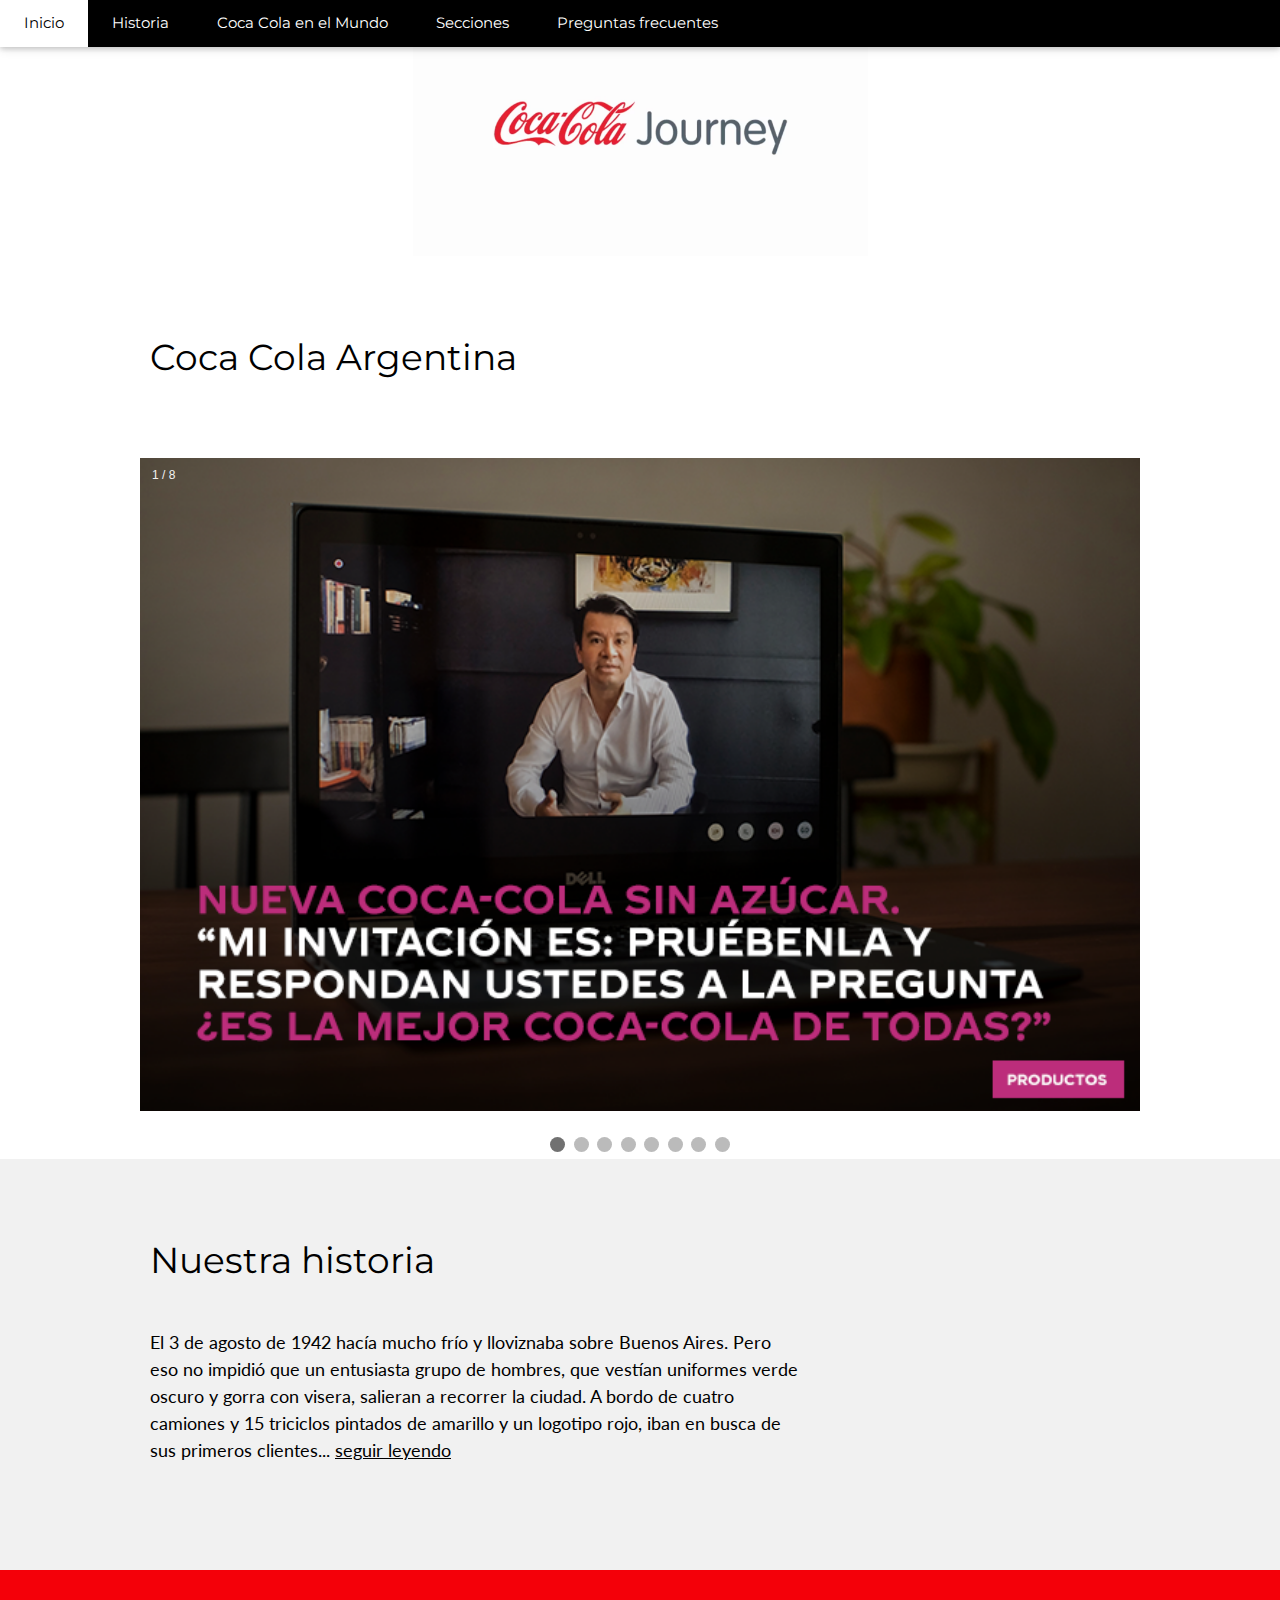
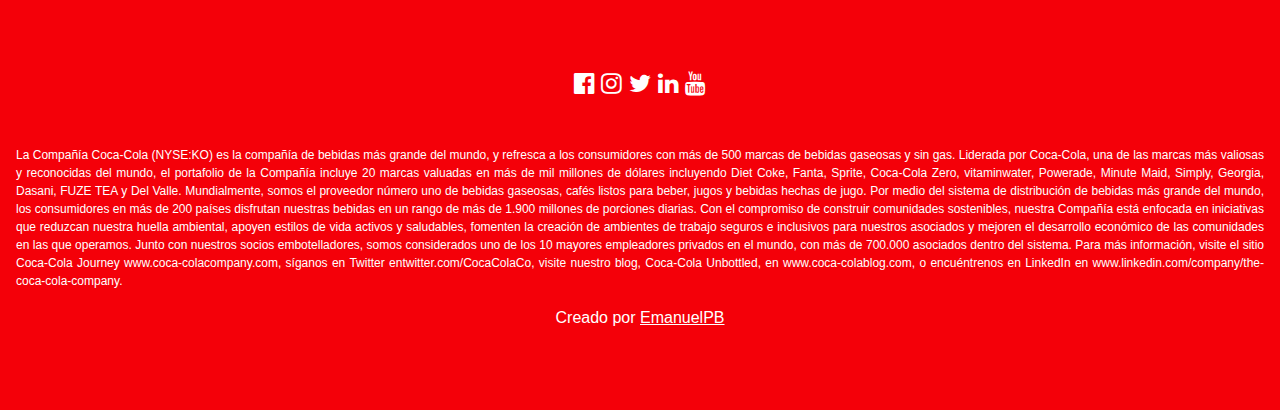
==== index.html @ 6166199a "Update index.html" ====
<!DOCTYPE html>
<html lang="en">
<title>Coca Cola Argentina</title>
<meta charset="UTF-8">
<meta name="viewport" content="width=device-width, initial-scale=1">
<link rel="stylesheet" href="recursos/css/index.css">
<link rel="stylesheet" href="https://fonts.googleapis.com/css?family=Lato">
<link rel="stylesheet" href="https://fonts.googleapis.com/css?family=Montserrat">
<link rel="stylesheet" href="https://cdnjs.cloudflare.com/ajax/libs/font-awesome/4.7.0/css/font-awesome.min.css">
<link rel="shortcut icon" type="image/x-icon" href="recursos/logos/images coca.png">
<style>
    body,
    h1,
    h2,
    h3,
    h4,
    h5,
    h6 {
        font-family: "Lato", sans-serif
    }

    .w3-bar,
    h1,
    button {
        font-family: "Montserrat", sans-serif
    }

    .fa-anchor,
    .fa-coffee {
        font-size: 200px
    }

    * {
        box-sizing: border-box;
    }

    body {
        font-family: Verdana, sans-serif;
    }

    .mySlides {
        display: none;
    }

    img {
        vertical-align: middle;
    }

    /* Slideshow container */
    .slideshow-container {
        max-width: 1000px;
        position: relative;
        margin: auto;
    }

    /* Caption text */
    .text {
        color: #f2f2f2;
        font-size: 15px;
        padding: 8px 12px;
        position: absolute;
        bottom: 8px;
        width: 100%;
        text-align: center;
    }

    /* Number text (1/3 etc) */
    .numbertext {
        color: #f2f2f2;
        font-size: 12px;
        padding: 8px 12px;
        position: absolute;
        top: 0;
    }

    /* The dots/bullets/indicators */
    .dot {
        height: 15px;
        width: 15px;
        margin: 0 2px;
        background-color: #bbb;
        border-radius: 50%;
        display: inline-block;
        transition: background-color 0.6s ease;
    }

    .active {
        background-color: #717171;
    }

    /* Fading animation */
    .fade {
        -webkit-animation-name: fade;
        -webkit-animation-duration: 1.5s;
        animation-name: fade;
        animation-duration: 1.5s;
    }

    @-webkit-keyframes fade {
        from {
            opacity: .4
        }

        to {
            opacity: 1
        }
    }

    @keyframes fade {
        from {
            opacity: .4
        }

        to {
            opacity: 1
        }
    }

    /* On smaller screens, decrease text size */
    @media only screen and (max-width: 300px) {
        .text {
            font-size: 11px
        }
    }
</style>

<body>

    <!-- Navbar -->
    <div class="w3-top">
        <div class="w3-bar w3-black w3-card w3-left-align w3-medium">
            <a class="w3-bar-item w3-button w3-hide-medium w3-hide-large w3-right w3-padding-large w3-hover-white w3-large w3-red"
                href="javascript:void(0);" onclick="myFunction()" title="Toggle Navigation Menu"><i
                    class="fa fa-bars"></i></a>
            <!--     <a href="#" class="w3-bar-item w3-button w3-padding-large w3-white">Home</a> -->
            <a href="#" class="w3-bar-item w3-button w3-hide-small w3-padding-large w3-hover-white">Inicio</a>
            <a href="#history" class="w3-bar-item w3-button w3-hide-small w3-padding-large w3-hover-white">Historia</a>
            <a href="/mundo.html" class="w3-bar-item w3-button w3-hide-small w3-padding-large w3-hover-white">Coca Cola en el Mundo</a>
            <a href="/secciones.html" class="w3-bar-item w3-button w3-hide-small w3-padding-large w3-hover-white">Secciones</a>
            <a href="/preguntas_frecuentes.html" class="w3-bar-item w3-button w3-hide-small w3-padding-large w3-hover-white">Preguntas frecuentes</a>
        </div>

        <!-- Navbar on small screens -->
        <div id="navDemo" class="w3-bar-block w3-white w3-hide w3-hide-large w3-hide-medium w3-large">
            <a href="#" class="w3-bar-item w3-button w3-padding-large">Inicio</a>
            <a href="#history" class="w3-bar-item w3-button w3-padding-large">Continentes</a>
            <a href="/mundo.html" class="w3-bar-item w3-button w3-padding-large">Secciones</a>
            <a href="#" class="w3-bar-item w3-button w3-padding-large">Preguntas frecuentes</a>
        </div>
    </div>

    <!-- Header -->
    <header class="w3-container w3-white w3-center"
        style="padding:128px 16px;background-image: url(/recursos/logos/_600_CocAar48936973-00001.png);background-repeat:no-repeat ;background-position: center;background-size: contain;">
        <!--   <h1 class="w3-margin w3-jumbo">START PAGE</h1> -->
        <!--   <p class="w3-xlarge">Template by w3.css</p> -->
        <!--   <button class="w3-button w3-black w3-padding-large w3-large w3-margin-top">Get Started</button> -->
    </header>

    <!-- First Grid -->
    <div class="w3-row-padding w3-padding-64 w3-container">
        <div class="w3-content">
            <div class="w3-twothird">
                <h1>Coca Cola Argentina</h1>
                <!--                 <h5 class="w3-padding-32">Lorem ipsum dolor sit amet, consectetur adipiscing elit, sed do eiusmod tempor
                    incididunt ut labore et dolore magna aliqua. Ut enim ad minim veniam, quis nostrud exercitation
                    ullamco laboris nisi ut aliquip ex ea commodo consequat.</h5> -->

                <!--                 <p class="w3-text-grey">Lorem ipsum dolor sit amet, consectetur adipiscing elit, sed do eiusmod tempor
                    incididunt ut labore et dolore magna aliqua. Ut enim ad minim veniam, quis nostrud exercitation
                    ullamco laboris nisi ut aliquip ex ea commodo consequat. Excepteur sint
                    occaecat cupidatat non proident, sunt in culpa qui officia deserunt mollit anim id est laborum
                    consectetur adipiscing elit, sed do eiusmod tempor incididunt ut labore et dolore magna aliqua. Ut
                    enim ad minim veniam, quis nostrud exercitation ullamco
                    laboris nisi ut aliquip ex ea commodo consequat.</p> -->
            </div>
            <div class="w3-third w3-center">
                <!--       <i class="fa fa-anchor w3-padding-64 w3-text-red"></i> -->
            </div>
        </div>
    </div>

    <!-- slider  -->
    <div class="slideshow-container">

        <div class="mySlides fade">
            <div class="numbertext">1 / 8</div>
            <img src="/recursos/img/PAC_Carousel__ES-LA-MEJOR-DE-TODAS--.png" style="width:100%">
            <!--           <div class="text">Caption Text</div> -->
        </div>

        <div class="mySlides fade">
            <div class="numbertext">2 / 8</div>
            <img src="/recursos/img/PAC_Carousel__LA-MEJOR-.png" style="width:100%">
            <!--           <div class="text">Caption Two</div> -->
        </div>

        <div class="mySlides fade">
            <div class="numbertext">3 / 8</div>
            <img src="/recursos/img/PAC_Carousel_AR_exportación.png" style="width:100%">
            <!--           <div class="text">Caption Three</div> -->
        </div>

        <div class="mySlides fade">
            <div class="numbertext">4 / 8</div>
            <img src="/recursos/img/PAC_Carousel_AR_HISTORIAS-CRUZADAS.png" style="width:100%">
            <!--             <div class="text">Caption Three</div> -->
        </div>

        <div class="mySlides fade">
            <div class="numbertext">5 / 8</div>
            <img src="/recursos/img/PAC_Carousel_AR_Hugo-Orgaz.png" style="width:100%">
            <!--             <div class="text">Caption Three</div> -->
        </div>

        <div class="mySlides fade">
            <div class="numbertext">6 / 8</div>
            <img src="/recursos/img/PAC_Carousel_AR_MATÍAS-.jpg" style="width:100%">
            <!--             <div class="text">Caption Three</div> -->
        </div>

        <div class="mySlides fade">
            <div class="numbertext">7 / 8</div>
            <img src="/recursos/img/PAC_Carousel_AR_PROGRAMON-EMPREDIDOS.jpg" style="width:100%">
            <!--             <div class="text">Caption Three</div> -->
        </div>

        <div class="mySlides fade">
            <div class="numbertext">8 / 8</div>
            <img src="/recursos/img/PAC_Carousel_AR_VAMOS-AL-GRANO.png" style="width:100%">
            <!--             <div class="text">Caption Three</div> -->
        </div>

    </div>
    <br>

    <div style="text-align:center">
        <span class="dot"></span>
        <span class="dot"></span>
        <span class="dot"></span>
        <span class="dot"></span>
        <span class="dot"></span>
        <span class="dot"></span>
        <span class="dot"></span>
        <span class="dot"></span>
    </div>


    <!-- Second Grid -->
    <div class="w3-row-padding w3-light-grey w3-padding-64 w3-container">
        <div class="w3-content">
            <div class="w3-third w3-center">
                <!--       <i class="fa fa-coffee w3-padding-64 w3-text-red w3-margin-right"></i> -->
            </div>

            <div class="w3-twothird" id="history">
                <h1>Nuestra historia</h1>
                <h5 class="w3-padding-32">El 3 de agosto de 1942 hacía mucho frío y lloviznaba sobre Buenos Aires. Pero
                    eso no impidió que un entusiasta grupo de hombres, que vestían uniformes verde oscuro y gorra con
                    visera, salieran a recorrer la ciudad. A bordo de cuatro camiones y 15 triciclos pintados de
                    amarillo y un logotipo rojo, iban en busca de sus primeros clientes... <a href="/historia .html">seguir leyendo</a> </h5>

<!--                 <p class="w3-text-grey">Lorem ipsum dolor sit amet, consectetur adipiscing elit, sed do eiusmod tempor
                    incididunt ut labore et dolore magna aliqua. Ut enim ad minim veniam, quis nostrud exercitation
                    ullamco laboris nisi ut aliquip ex ea commodo consequat. Excepteur sint
                    occaecat cupidatat non proident, sunt in culpa qui officia deserunt mollit anim id est laborum
                    consectetur adipiscing elit, sed do eiusmod tempor incididunt ut labore et dolore magna aliqua. Ut
                    enim ad minim veniam, quis nostrud exercitation ullamco
                    laboris nisi ut aliquip ex ea commodo consequat.</p> -->
            </div>
        </div>
    </div>

<!--     <div class="w3-container w3-black w3-center w3-opacity w3-padding-64">
        <h1 class="w3-margin w3-xlarge">Quote of the day: live life</h1>
    </div> -->

    <!-- Footer -->
    <footer class="w3-container w3-padding-64 w3-center" style="background-color: #f40009;color: white;">
        <div class="w3-xlarge w3-padding-32 ">
            <a href="https://www.facebook.com/CocaColaCoAr" target="_blank"><i class="fa fa-facebook-official w3-hover-opacity"></i></a>
            <a href="https://www.instagram.com/TheCocaColaCo/" target="_blank"><i class="fa fa-instagram w3-hover-opacity"></i></a>
            <a href="https://twitter.com/CocaColaCoAR" target="_blank"><i class="fa fa-twitter w3-hover-opacity"></i></a>
            <a href="https://www.linkedin.com/in/coca-cola-andina-argentina-71a575100/" target="_blank"><i class="fa fa-linkedin w3-hover-opacity" ></i></a>
            <a href="https://www.youtube.com/user/CocaColaCo" target="_blank"><i class="fa fa-youtube w3-hover-opacity"></i></a>
        </div>
        <p style="text-align: justify; font-size: 12px;">
            La Compañía Coca-Cola (NYSE:KO) es la compañía de bebidas más grande del mundo, y refresca a los
            consumidores con más de 500 marcas de bebidas gaseosas y sin gas. Liderada por Coca-Cola, una de las marcas
            más valiosas y reconocidas del mundo, el portafolio de la Compañía incluye 20 marcas valuadas en más de mil
            millones de dólares incluyendo Diet Coke, Fanta, Sprite, Coca-Cola Zero, vitaminwater, Powerade, Minute
            Maid, Simply, Georgia, Dasani, FUZE TEA y Del Valle. Mundialmente, somos el proveedor número uno de bebidas
            gaseosas, cafés listos para beber, jugos y bebidas hechas de jugo. Por medio del sistema de distribución de
            bebidas más grande del mundo, los consumidores en más de 200 países disfrutan nuestras bebidas en un rango
            de más de 1.900 millones de porciones diarias. Con el compromiso de construir comunidades sostenibles,
            nuestra Compañía está enfocada en iniciativas que reduzcan nuestra huella ambiental, apoyen estilos de vida
            activos y saludables, fomenten la creación de ambientes de trabajo seguros e inclusivos para nuestros
            asociados y mejoren el desarrollo económico de las comunidades en las que operamos. Junto con nuestros
            socios embotelladores, somos considerados uno de los 10 mayores empleadores privados en el mundo, con más de
            700.000 asociados dentro del sistema. Para más información, visite el sitio Coca-Cola Journey
            www.coca-colacompany.com, síganos en Twitter entwitter.com/CocaColaCo, visite nuestro blog, Coca-Cola
            Unbottled, en www.coca-colablog.com, o encuéntrenos en LinkedIn en
            www.linkedin.com/company/the-coca-cola-company.
        </p>
        <p>Creado por <a href="https://www.w3schools.com/w3css/default.asp" target="_blank">EmanuelPB</a></p>
    </footer>

    <script>
        // Used to toggle the menu on small screens when clicking on the menu button
        function myFunction() {
            var x = document.getElementById("navDemo");
            if (x.className.indexOf("w3-show") == -1) {
                x.className += " w3-show";
            } else {
                x.className = x.className.replace(" w3-show", "");
            }
        }
        var slideIndex = 0;
        showSlides();

        function showSlides() {
            var i;
            var slides = document.getElementsByClassName("mySlides");
            var dots = document.getElementsByClassName("dot");
            for (i = 0; i < slides.length; i++) {
                slides[i].style.display = "none";
            }
            slideIndex++;
            if (slideIndex > slides.length) { slideIndex = 1 }
            for (i = 0; i < dots.length; i++) {
                dots[i].className = dots[i].className.replace(" active", "");
            }
            slides[slideIndex - 1].style.display = "block";
            dots[slideIndex - 1].className += " active";
            setTimeout(showSlides, 5000); // Change image every 7.5 seconds
        }
    </script>

</body>

</html>
---- recursos/css/index.css ----
/* W3.CSS 4.15 December 2020 by Jan Egil and Borge Refsnes */
html{box-sizing:border-box}*,*:before,*:after{box-sizing:inherit}
/* Extract from normalize.css by Nicolas Gallagher and Jonathan Neal git.io/normalize */
html{-ms-text-size-adjust:100%;-webkit-text-size-adjust:100%}body{margin:0}
article,aside,details,figcaption,figure,footer,header,main,menu,nav,section{display:block}summary{display:list-item}
audio,canvas,progress,video{display:inline-block}progress{vertical-align:baseline}
audio:not([controls]){display:none;height:0}[hidden],template{display:none}
a{background-color:transparent}a:active,a:hover{outline-width:0}
abbr[title]{border-bottom:none;text-decoration:underline;text-decoration:underline dotted}
b,strong{font-weight:bolder}dfn{font-style:italic}mark{background:#ff0;color:#000}
small{font-size:80%}sub,sup{font-size:75%;line-height:0;position:relative;vertical-align:baseline}
sub{bottom:-0.25em}sup{top:-0.5em}figure{margin:1em 40px}img{border-style:none}
code,kbd,pre,samp{font-family:monospace,monospace;font-size:1em}hr{box-sizing:content-box;height:0;overflow:visible}
button,input,select,textarea,optgroup{font:inherit;margin:0}optgroup{font-weight:bold}
button,input{overflow:visible}button,select{text-transform:none}
button,[type=button],[type=reset],[type=submit]{-webkit-appearance:button}
button::-moz-focus-inner,[type=button]::-moz-focus-inner,[type=reset]::-moz-focus-inner,[type=submit]::-moz-focus-inner{border-style:none;padding:0}
button:-moz-focusring,[type=button]:-moz-focusring,[type=reset]:-moz-focusring,[type=submit]:-moz-focusring{outline:1px dotted ButtonText}
fieldset{border:1px solid #c0c0c0;margin:0 2px;padding:.35em .625em .75em}
legend{color:inherit;display:table;max-width:100%;padding:0;white-space:normal}textarea{overflow:auto}
[type=checkbox],[type=radio]{padding:0}
[type=number]::-webkit-inner-spin-button,[type=number]::-webkit-outer-spin-button{height:auto}
[type=search]{-webkit-appearance:textfield;outline-offset:-2px}
[type=search]::-webkit-search-decoration{-webkit-appearance:none}
::-webkit-file-upload-button{-webkit-appearance:button;font:inherit}
/* End extract */
html,body{font-family:Verdana,sans-serif;font: size 10px;line-height:1.5}html{overflow-x:hidden}
h1{font-size:36px}h2{font-size:30px}h3{font-size:24px}h4{font-size:20px}h5{font-size:18px}h6{font-size:16px}
.w3-serif{font-family:serif}.w3-sans-serif{font-family:sans-serif}.w3-cursive{font-family:cursive}.w3-monospace{font-family:monospace}
h1,h2,h3,h4,h5,h6{font-family:"Segoe UI",Arial,sans-serif;font-weight:400;margin:10px 0}.w3-wide{letter-spacing:4px}
hr{border:0;border-top:1px solid #eee;margin:20px 0}
.w3-image{max-width:100%;height:auto}img{vertical-align:middle}a{color:inherit}
.w3-table,.w3-table-all{border-collapse:collapse;border-spacing:0;width:100%;display:table}.w3-table-all{border:1px solid #ccc}
.w3-bordered tr,.w3-table-all tr{border-bottom:1px solid #ddd}.w3-striped tbody tr:nth-child(even){background-color:#f1f1f1}
.w3-table-all tr:nth-child(odd){background-color:#fff}.w3-table-all tr:nth-child(even){background-color:#f1f1f1}
.w3-hoverable tbody tr:hover,.w3-ul.w3-hoverable li:hover{background-color:#ccc}.w3-centered tr th,.w3-centered tr td{text-align:center}
.w3-table td,.w3-table th,.w3-table-all td,.w3-table-all th{padding:8px 8px;display:table-cell;text-align:left;vertical-align:top}
.w3-table th:first-child,.w3-table td:first-child,.w3-table-all th:first-child,.w3-table-all td:first-child{padding-left:16px}
.w3-btn,.w3-button{border:none;display:inline-block;padding:8px 16px;vertical-align:middle;overflow:hidden;text-decoration:none;color:inherit;background-color:inherit;text-align:center;cursor:pointer;white-space:nowrap}
.w3-btn:hover{box-shadow:0 8px 16px 0 rgba(0,0,0,0.2),0 6px 20px 0 rgba(0,0,0,0.19)}
.w3-btn,.w3-button{-webkit-touch-callout:none;-webkit-user-select:none;-khtml-user-select:none;-moz-user-select:none;-ms-user-select:none;user-select:none}   
.w3-disabled,.w3-btn:disabled,.w3-button:disabled{cursor:not-allowed;opacity:0.3}.w3-disabled *,:disabled *{pointer-events:none}
.w3-btn.w3-disabled:hover,.w3-btn:disabled:hover{box-shadow:none}
.w3-badge,.w3-tag{background-color:#000;color:#fff;display:inline-block;padding-left:8px;padding-right:8px;text-align:center}.w3-badge{border-radius:50%}
.w3-ul{list-style-type:none;padding:0;margin:0}.w3-ul li{padding:8px 16px;border-bottom:1px solid #ddd}.w3-ul li:last-child{border-bottom:none}
.w3-tooltip,.w3-display-container{position:relative}.w3-tooltip .w3-text{display:none}.w3-tooltip:hover .w3-text{display:inline-block}
.w3-ripple:active{opacity:0.5}.w3-ripple{transition:opacity 0s}
.w3-input{padding:8px;display:block;border:none;border-bottom:1px solid #ccc;width:100%}
.w3-select{padding:9px 0;width:100%;border:none;border-bottom:1px solid #ccc}
.w3-dropdown-click,.w3-dropdown-hover{position:relative;display:inline-block;cursor:pointer}
.w3-dropdown-hover:hover .w3-dropdown-content{display:block}
.w3-dropdown-hover:first-child,.w3-dropdown-click:hover{background-color:#ccc;color:#000}
.w3-dropdown-hover:hover > .w3-button:first-child,.w3-dropdown-click:hover > .w3-button:first-child{background-color:#ccc;color:#000}
.w3-dropdown-content{cursor:auto;color:#000;background-color:#fff;display:none;position:absolute;min-width:160px;margin:0;padding:0;z-index:1}
.w3-check,.w3-radio{width:24px;height:24px;position:relative;top:6px}
.w3-sidebar{height:100%;width:200px;background-color:#fff;position:fixed!important;z-index:1;overflow:auto}
.w3-bar-block .w3-dropdown-hover,.w3-bar-block .w3-dropdown-click{width:100%}
.w3-bar-block .w3-dropdown-hover .w3-dropdown-content,.w3-bar-block .w3-dropdown-click .w3-dropdown-content{min-width:100%}
.w3-bar-block .w3-dropdown-hover .w3-button,.w3-bar-block .w3-dropdown-click .w3-button{width:100%;text-align:left;padding:8px 16px}
.w3-main,#main{transition:margin-left .4s}
.w3-modal{z-index:3;display:none;padding-top:100px;position:fixed;left:0;top:0;width:100%;height:100%;overflow:auto;background-color:rgb(0,0,0);background-color:rgba(0,0,0,0.4)}
.w3-modal-content{margin:auto;background-color:#fff;position:relative;padding:0;outline:0;width:600px}
.w3-bar{width:100%;overflow:hidden}.w3-center .w3-bar{display:inline-block;width:auto}
.w3-bar .w3-bar-item{padding:8px 16px;float:left;width:auto;border:none;display:block;outline:0}
.w3-bar .w3-dropdown-hover,.w3-bar .w3-dropdown-click{position:static;float:left}
.w3-bar .w3-button{white-space:normal}
.w3-bar-block .w3-bar-item{width:100%;display:block;padding:8px 16px;text-align:left;border:none;white-space:normal;float:none;outline:0}
.w3-bar-block.w3-center .w3-bar-item{text-align:center}.w3-block{display:block;width:100%}
.w3-responsive{display:block;overflow-x:auto}
.w3-container:after,.w3-container:before,.w3-panel:after,.w3-panel:before,.w3-row:after,.w3-row:before,.w3-row-padding:after,.w3-row-padding:before,
.w3-cell-row:before,.w3-cell-row:after,.w3-clear:after,.w3-clear:before,.w3-bar:before,.w3-bar:after{content:"";display:table;clear:both}
.w3-col,.w3-half,.w3-third,.w3-twothird,.w3-threequarter,.w3-quarter{float:left;width:100%}
.w3-col.s1{width:8.33333%}.w3-col.s2{width:16.66666%}.w3-col.s3{width:24.99999%}.w3-col.s4{width:33.33333%}
.w3-col.s5{width:41.66666%}.w3-col.s6{width:49.99999%}.w3-col.s7{width:58.33333%}.w3-col.s8{width:66.66666%}
.w3-col.s9{width:74.99999%}.w3-col.s10{width:83.33333%}.w3-col.s11{width:91.66666%}.w3-col.s12{width:99.99999%}
@media (min-width:601px){.w3-col.m1{width:8.33333%}.w3-col.m2{width:16.66666%}.w3-col.m3,.w3-quarter{width:24.99999%}.w3-col.m4,.w3-third{width:33.33333%}
.w3-col.m5{width:41.66666%}.w3-col.m6,.w3-half{width:49.99999%}.w3-col.m7{width:58.33333%}.w3-col.m8,.w3-twothird{width:66.66666%}
.w3-col.m9,.w3-threequarter{width:74.99999%}.w3-col.m10{width:83.33333%}.w3-col.m11{width:91.66666%}.w3-col.m12{width:99.99999%}}
@media (min-width:993px){.w3-col.l1{width:8.33333%}.w3-col.l2{width:16.66666%}.w3-col.l3{width:24.99999%}.w3-col.l4{width:33.33333%}
.w3-col.l5{width:41.66666%}.w3-col.l6{width:49.99999%}.w3-col.l7{width:58.33333%}.w3-col.l8{width:66.66666%}
.w3-col.l9{width:74.99999%}.w3-col.l10{width:83.33333%}.w3-col.l11{width:91.66666%}.w3-col.l12{width:99.99999%}}
.w3-rest{overflow:hidden}.w3-stretch{margin-left:-16px;margin-right:-16px}
.w3-content,.w3-auto{margin-left:auto;margin-right:auto}.w3-content{max-width:980px}.w3-auto{max-width:1140px}
.w3-cell-row{display:table;width:100%}.w3-cell{display:table-cell}
.w3-cell-top{vertical-align:top}.w3-cell-middle{vertical-align:middle}.w3-cell-bottom{vertical-align:bottom}
.w3-hide{display:none!important}.w3-show-block,.w3-show{display:block!important}.w3-show-inline-block{display:inline-block!important}
@media (max-width:1205px){.w3-auto{max-width:95%}}
@media (max-width:600px){.w3-modal-content{margin:0 10px;width:auto!important}.w3-modal{padding-top:30px}
.w3-dropdown-hover.w3-mobile .w3-dropdown-content,.w3-dropdown-click.w3-mobile .w3-dropdown-content{position:relative}	
.w3-hide-small{display:none!important}.w3-mobile{display:block;width:100%!important}.w3-bar-item.w3-mobile,.w3-dropdown-hover.w3-mobile,.w3-dropdown-click.w3-mobile{text-align:center}
.w3-dropdown-hover.w3-mobile,.w3-dropdown-hover.w3-mobile .w3-btn,.w3-dropdown-hover.w3-mobile .w3-button,.w3-dropdown-click.w3-mobile,.w3-dropdown-click.w3-mobile .w3-btn,.w3-dropdown-click.w3-mobile .w3-button{width:100%}}
@media (max-width:768px){.w3-modal-content{width:500px}.w3-modal{padding-top:50px}}
@media (min-width:993px){.w3-modal-content{width:900px}.w3-hide-large{display:none!important}.w3-sidebar.w3-collapse{display:block!important}}
@media (max-width:992px) and (min-width:601px){.w3-hide-medium{display:none!important}}
@media (max-width:992px){.w3-sidebar.w3-collapse{display:none}.w3-main{margin-left:0!important;margin-right:0!important}.w3-auto{max-width:100%}}
.w3-top,.w3-bottom{position:fixed;width:100%;z-index:1}.w3-top{top:0}.w3-bottom{bottom:0}
.w3-overlay{position:fixed;display:none;width:100%;height:100%;top:0;left:0;right:0;bottom:0;background-color:rgba(0,0,0,0.5);z-index:2}
.w3-display-topleft{position:absolute;left:0;top:0}.w3-display-topright{position:absolute;right:0;top:0}
.w3-display-bottomleft{position:absolute;left:0;bottom:0}.w3-display-bottomright{position:absolute;right:0;bottom:0}
.w3-display-middle{position:absolute;top:50%;left:50%;transform:translate(-50%,-50%);-ms-transform:translate(-50%,-50%)}
.w3-display-left{position:absolute;top:50%;left:0%;transform:translate(0%,-50%);-ms-transform:translate(-0%,-50%)}
.w3-display-right{position:absolute;top:50%;right:0%;transform:translate(0%,-50%);-ms-transform:translate(0%,-50%)}
.w3-display-topmiddle{position:absolute;left:50%;top:0;transform:translate(-50%,0%);-ms-transform:translate(-50%,0%)}
.w3-display-bottommiddle{position:absolute;left:50%;bottom:0;transform:translate(-50%,0%);-ms-transform:translate(-50%,0%)}
.w3-display-container:hover .w3-display-hover{display:block}.w3-display-container:hover span.w3-display-hover{display:inline-block}.w3-display-hover{display:none}
.w3-display-position{position:absolute}
.w3-circle{border-radius:50%}
.w3-round-small{border-radius:2px}.w3-round,.w3-round-medium{border-radius:4px}.w3-round-large{border-radius:8px}.w3-round-xlarge{border-radius:16px}.w3-round-xxlarge{border-radius:32px}
.w3-row-padding,.w3-row-padding>.w3-half,.w3-row-padding>.w3-third,.w3-row-padding>.w3-twothird,.w3-row-padding>.w3-threequarter,.w3-row-padding>.w3-quarter,.w3-row-padding>.w3-col{padding:0 8px}
.w3-container,.w3-panel{padding:0.01em 16px}.w3-panel{margin-top:16px;margin-bottom:16px}
.w3-code,.w3-codespan{font-family:Consolas,"courier new";font-size:16px}
.w3-code{width:auto;background-color:#fff;padding:8px 12px;border-left:4px solid #4CAF50;word-wrap:break-word}
.w3-codespan{color:crimson;background-color:#f1f1f1;padding-left:4px;padding-right:4px;font-size:110%}
.w3-card,.w3-card-2{box-shadow:0 2px 5px 0 rgba(0,0,0,0.16),0 2px 10px 0 rgba(0,0,0,0.12)}
.w3-card-4,.w3-hover-shadow:hover{box-shadow:0 4px 10px 0 rgba(0,0,0,0.2),0 4px 20px 0 rgba(0,0,0,0.19)}
.w3-spin{animation:w3-spin 2s infinite linear}@keyframes w3-spin{0%{transform:rotate(0deg)}100%{transform:rotate(359deg)}}
.w3-animate-fading{animation:fading 10s infinite}@keyframes fading{0%{opacity:0}50%{opacity:1}100%{opacity:0}}
.w3-animate-opacity{animation:opac 0.8s}@keyframes opac{from{opacity:0} to{opacity:1}}
.w3-animate-top{position:relative;animation:animatetop 0.4s}@keyframes animatetop{from{top:-300px;opacity:0} to{top:0;opacity:1}}
.w3-animate-left{position:relative;animation:animateleft 0.4s}@keyframes animateleft{from{left:-300px;opacity:0} to{left:0;opacity:1}}
.w3-animate-right{position:relative;animation:animateright 0.4s}@keyframes animateright{from{right:-300px;opacity:0} to{right:0;opacity:1}}
.w3-animate-bottom{position:relative;animation:animatebottom 0.4s}@keyframes animatebottom{from{bottom:-300px;opacity:0} to{bottom:0;opacity:1}}
.w3-animate-zoom {animation:animatezoom 0.6s}@keyframes animatezoom{from{transform:scale(0)} to{transform:scale(1)}}
.w3-animate-input{transition:width 0.4s ease-in-out}.w3-animate-input:focus{width:100%!important}
.w3-opacity,.w3-hover-opacity:hover{opacity:0.60}.w3-opacity-off,.w3-hover-opacity-off:hover{opacity:1}
.w3-opacity-max{opacity:0.25}.w3-opacity-min{opacity:0.75}
.w3-greyscale-max,.w3-grayscale-max,.w3-hover-greyscale:hover,.w3-hover-grayscale:hover{filter:grayscale(100%)}
.w3-greyscale,.w3-grayscale{filter:grayscale(75%)}.w3-greyscale-min,.w3-grayscale-min{filter:grayscale(50%)}
.w3-sepia{filter:sepia(75%)}.w3-sepia-max,.w3-hover-sepia:hover{filter:sepia(100%)}.w3-sepia-min{filter:sepia(50%)}
.w3-tiny{font-size:10px!important}.w3-small{font-size:12px!important}.w3-medium{font-size:15px!important}.w3-large{font-size:18px!important}
.w3-xlarge{font-size:24px!important}.w3-xxlarge{font-size:36px!important}.w3-xxxlarge{font-size:48px!important}.w3-jumbo{font-size:64px!important}
.w3-left-align{text-align:left!important}.w3-right-align{text-align:right!important}.w3-justify{text-align:justify!important}.w3-center{text-align:center!important}
.w3-border-0{border:0!important}.w3-border{border:1px solid #ccc!important}
.w3-border-top{border-top:1px solid #ccc!important}.w3-border-bottom{border-bottom:1px solid #ccc!important}
.w3-border-left{border-left:1px solid #ccc!important}.w3-border-right{border-right:1px solid #ccc!important}
.w3-topbar{border-top:6px solid #ccc!important}.w3-bottombar{border-bottom:6px solid #ccc!important}
.w3-leftbar{border-left:6px solid #ccc!important}.w3-rightbar{border-right:6px solid #ccc!important}
.w3-section,.w3-code{margin-top:16px!important;margin-bottom:16px!important}
.w3-margin{margin:16px!important}.w3-margin-top{margin-top:16px!important}.w3-margin-bottom{margin-bottom:16px!important}
.w3-margin-left{margin-left:16px!important}.w3-margin-right{margin-right:16px!important}
.w3-padding-small{padding:4px 8px!important}.w3-padding{padding:8px 16px!important}.w3-padding-large{padding:12px 24px!important}
.w3-padding-16{padding-top:16px!important;padding-bottom:16px!important}.w3-padding-24{padding-top:24px!important;padding-bottom:24px!important}
.w3-padding-32{padding-top:32px!important;padding-bottom:32px!important}.w3-padding-48{padding-top:48px!important;padding-bottom:48px!important}
.w3-padding-64{padding-top:64px!important;padding-bottom:64px!important}
.w3-padding-top-64{padding-top:64px!important}.w3-padding-top-48{padding-top:48px!important}
.w3-padding-top-32{padding-top:32px!important}.w3-padding-top-24{padding-top:24px!important}
.w3-left{float:left!important}.w3-right{float:right!important}
.w3-button:hover{color:#000!important;background-color:#ccc!important}
.w3-transparent,.w3-hover-none:hover{background-color:transparent!important}
.w3-hover-none:hover{box-shadow:none!important}
/* Colors */
.w3-amber,.w3-hover-amber:hover{color:#000!important;background-color:#ffc107!important}
.w3-aqua,.w3-hover-aqua:hover{color:#000!important;background-color:#00ffff!important}
.w3-blue,.w3-hover-blue:hover{color:#fff!important;background-color:#2196F3!important}
.w3-light-blue,.w3-hover-light-blue:hover{color:#000!important;background-color:#87CEEB!important}
.w3-brown,.w3-hover-brown:hover{color:#fff!important;background-color:#795548!important}
.w3-cyan,.w3-hover-cyan:hover{color:#000!important;background-color:#00bcd4!important}
.w3-blue-grey,.w3-hover-blue-grey:hover,.w3-blue-gray,.w3-hover-blue-gray:hover{color:#fff!important;background-color:#607d8b!important}
.w3-green,.w3-hover-green:hover{color:#fff!important;background-color:#4CAF50!important}
.w3-light-green,.w3-hover-light-green:hover{color:#000!important;background-color:#8bc34a!important}
.w3-indigo,.w3-hover-indigo:hover{color:#fff!important;background-color:#3f51b5!important}
.w3-khaki,.w3-hover-khaki:hover{color:#000!important;background-color:#f0e68c!important}
.w3-lime,.w3-hover-lime:hover{color:#000!important;background-color:#cddc39!important}
.w3-orange,.w3-hover-orange:hover{color:#000!important;background-color:#ff9800!important}
.w3-deep-orange,.w3-hover-deep-orange:hover{color:#fff!important;background-color:#ff5722!important}
.w3-pink,.w3-hover-pink:hover{color:#fff!important;background-color:#e91e63!important}
.w3-purple,.w3-hover-purple:hover{color:#fff!important;background-color:#9c27b0!important}
.w3-deep-purple,.w3-hover-deep-purple:hover{color:#fff!important;background-color:#673ab7!important}
.w3-red,.w3-hover-red:hover{color:rgb(255, 255, 255)!important;background-color:#ff0008}
.w3-sand,.w3-hover-sand:hover{color:#000!important;background-color:#fdf5e6!important}
.w3-teal,.w3-hover-teal:hover{color:#fff!important;background-color:#009688!important}
.w3-yellow,.w3-hover-yellow:hover{color:#000!important;background-color:#ffeb3b!important}
.w3-white,.w3-hover-white:hover{color:#000!important;background-color:#fff!important}
.w3-black,.w3-hover-black:hover{color:#fff!important;background-color:#000!important}
.w3-grey,.w3-hover-grey:hover,.w3-gray,.w3-hover-gray:hover{color:#000!important;background-color:#9e9e9e!important}
.w3-light-grey,.w3-hover-light-grey:hover,.w3-light-gray,.w3-hover-light-gray:hover{color:#000!important;background-color:#f1f1f1!important}
.w3-dark-grey,.w3-hover-dark-grey:hover,.w3-dark-gray,.w3-hover-dark-gray:hover{color:#fff!important;background-color:#616161!important}
.w3-pale-red,.w3-hover-pale-red:hover{color:#000!important;background-color:#ffdddd!important}
.w3-pale-green,.w3-hover-pale-green:hover{color:#000!important;background-color:#ddffdd!important}
.w3-pale-yellow,.w3-hover-pale-yellow:hover{color:#000!important;background-color:#ffffcc!important}
.w3-pale-blue,.w3-hover-pale-blue:hover{color:#000!important;background-color:#ddffff!important}
.w3-text-amber,.w3-hover-text-amber:hover{color:#ffc107!important}
.w3-text-aqua,.w3-hover-text-aqua:hover{color:#00ffff!important}
.w3-text-blue,.w3-hover-text-blue:hover{color:#2196F3!important}
.w3-text-light-blue,.w3-hover-text-light-blue:hover{color:#87CEEB!important}
.w3-text-brown,.w3-hover-text-brown:hover{color:#795548!important}
.w3-text-cyan,.w3-hover-text-cyan:hover{color:#00bcd4!important}
.w3-text-blue-grey,.w3-hover-text-blue-grey:hover,.w3-text-blue-gray,.w3-hover-text-blue-gray:hover{color:#607d8b!important}
.w3-text-green,.w3-hover-text-green:hover{color:#4CAF50!important}
.w3-text-light-green,.w3-hover-text-light-green:hover{color:#8bc34a!important}
.w3-text-indigo,.w3-hover-text-indigo:hover{color:#3f51b5!important}
.w3-text-khaki,.w3-hover-text-khaki:hover{color:#b4aa50!important}
.w3-text-lime,.w3-hover-text-lime:hover{color:#cddc39!important}
.w3-text-orange,.w3-hover-text-orange:hover{color:#ff9800!important}
.w3-text-deep-orange,.w3-hover-text-deep-orange:hover{color:#ff5722!important}
.w3-text-pink,.w3-hover-text-pink:hover{color:#e91e63!important}
.w3-text-purple,.w3-hover-text-purple:hover{color:#9c27b0!important}
.w3-text-deep-purple,.w3-hover-text-deep-purple:hover{color:#673ab7!important}
.w3-text-red,.w3-hover-text-red:hover{color:#f44336!important}
.w3-text-sand,.w3-hover-text-sand:hover{color:#fdf5e6!important}
.w3-text-teal,.w3-hover-text-teal:hover{color:#009688!important}
.w3-text-yellow,.w3-hover-text-yellow:hover{color:#d2be0e!important}
.w3-text-white,.w3-hover-text-white:hover{color:#fff!important}
.w3-text-black,.w3-hover-text-black:hover{color:#000!important}
.w3-text-grey,.w3-hover-text-grey:hover,.w3-text-gray,.w3-hover-text-gray:hover{color:#757575!important}
.w3-text-light-grey,.w3-hover-text-light-grey:hover,.w3-text-light-gray,.w3-hover-text-light-gray:hover{color:#f1f1f1!important}
.w3-text-dark-grey,.w3-hover-text-dark-grey:hover,.w3-text-dark-gray,.w3-hover-text-dark-gray:hover{color:#3a3a3a!important}
.w3-border-amber,.w3-hover-border-amber:hover{border-color:#ffc107!important}
.w3-border-aqua,.w3-hover-border-aqua:hover{border-color:#00ffff!important}
.w3-border-blue,.w3-hover-border-blue:hover{border-color:#2196F3!important}
.w3-border-light-blue,.w3-hover-border-light-blue:hover{border-color:#87CEEB!important}
.w3-border-brown,.w3-hover-border-brown:hover{border-color:#795548!important}
.w3-border-cyan,.w3-hover-border-cyan:hover{border-color:#00bcd4!important}
.w3-border-blue-grey,.w3-hover-border-blue-grey:hover,.w3-border-blue-gray,.w3-hover-border-blue-gray:hover{border-color:#607d8b!important}
.w3-border-green,.w3-hover-border-green:hover{border-color:#4CAF50!important}
.w3-border-light-green,.w3-hover-border-light-green:hover{border-color:#8bc34a!important}
.w3-border-indigo,.w3-hover-border-indigo:hover{border-color:#3f51b5!important}
.w3-border-khaki,.w3-hover-border-khaki:hover{border-color:#f0e68c!important}
.w3-border-lime,.w3-hover-border-lime:hover{border-color:#cddc39!important}
.w3-border-orange,.w3-hover-border-orange:hover{border-color:#ff9800!important}
.w3-border-deep-orange,.w3-hover-border-deep-orange:hover{border-color:#ff5722!important}
.w3-border-pink,.w3-hover-border-pink:hover{border-color:#e91e63!important}
.w3-border-purple,.w3-hover-border-purple:hover{border-color:#9c27b0!important}
.w3-border-deep-purple,.w3-hover-border-deep-purple:hover{border-color:#673ab7!important}
.w3-border-red,.w3-hover-border-red:hover{border-color:#f44336!important}
.w3-border-sand,.w3-hover-border-sand:hover{border-color:#fdf5e6!important}
.w3-border-teal,.w3-hover-border-teal:hover{border-color:#009688!important}
.w3-border-yellow,.w3-hover-border-yellow:hover{border-color:#ffeb3b!important}
.w3-border-white,.w3-hover-border-white:hover{border-color:#fff!important}
.w3-border-black,.w3-hover-border-black:hover{border-color:#000!important}
.w3-border-grey,.w3-hover-border-grey:hover,.w3-border-gray,.w3-hover-border-gray:hover{border-color:#9e9e9e!important}
.w3-border-light-grey,.w3-hover-border-light-grey:hover,.w3-border-light-gray,.w3-hover-border-light-gray:hover{border-color:#f1f1f1!important}
.w3-border-dark-grey,.w3-hover-border-dark-grey:hover,.w3-border-dark-gray,.w3-hover-border-dark-gray:hover{border-color:#616161!important}
.w3-border-pale-red,.w3-hover-border-pale-red:hover{border-color:#ffe7e7!important}.w3-border-pale-green,.w3-hover-border-pale-green:hover{border-color:#e7ffe7!important}
.w3-border-pale-yellow,.w3-hover-border-pale-yellow:hover{border-color:#ffffcc!important}.w3-border-pale-blue,.w3-hover-border-pale-blue:hover{border-color:#e7ffff!important}
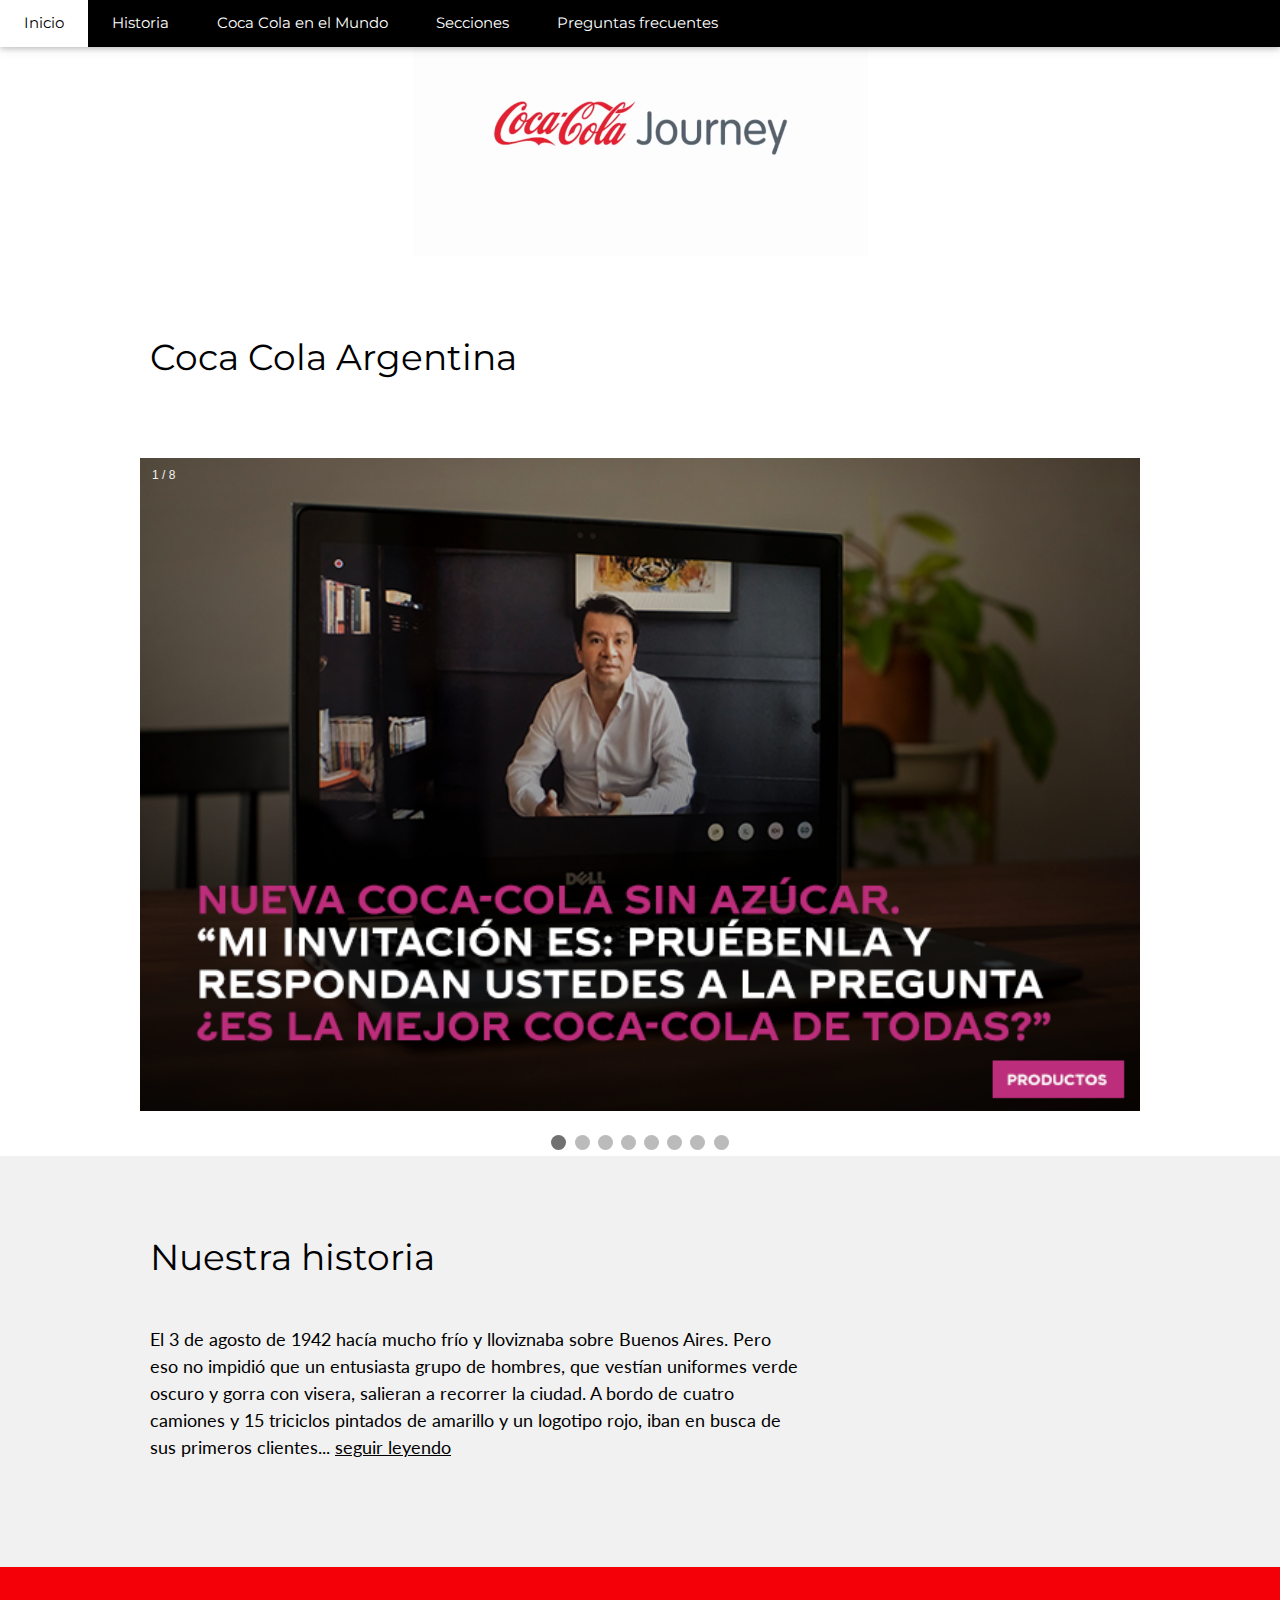
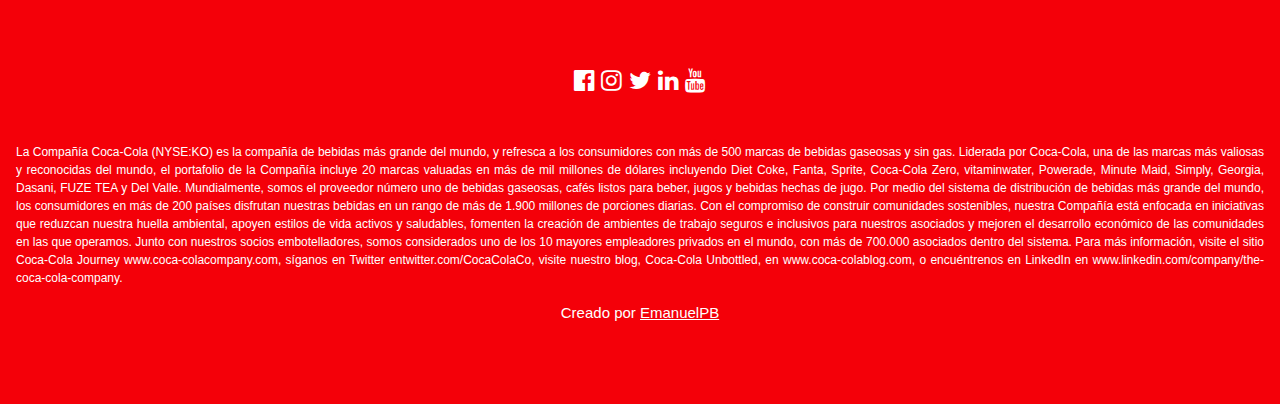
==== commit d74211c8: "Update index.html" ====
--- a/index.html
+++ b/index.html
@@ -3,11 +3,11 @@
 <title>Coca Cola Argentina</title>
 <meta charset="UTF-8">
 <meta name="viewport" content="width=device-width, initial-scale=1">
-<link rel="stylesheet" href="recursos/css/index.css">
+<link rel="stylesheet" href="https://www.w3schools.com/w3css/4/w3.css">
 <link rel="stylesheet" href="https://fonts.googleapis.com/css?family=Lato">
 <link rel="stylesheet" href="https://fonts.googleapis.com/css?family=Montserrat">
 <link rel="stylesheet" href="https://cdnjs.cloudflare.com/ajax/libs/font-awesome/4.7.0/css/font-awesome.min.css">
-<link rel="shortcut icon" type="image/x-icon" href="recursos/logos/images coca.png">
+<link rel="shortcut icon" type="image/x-icon" href="/recursos/logos/images coca.png">
 <style>
     body,
     h1,
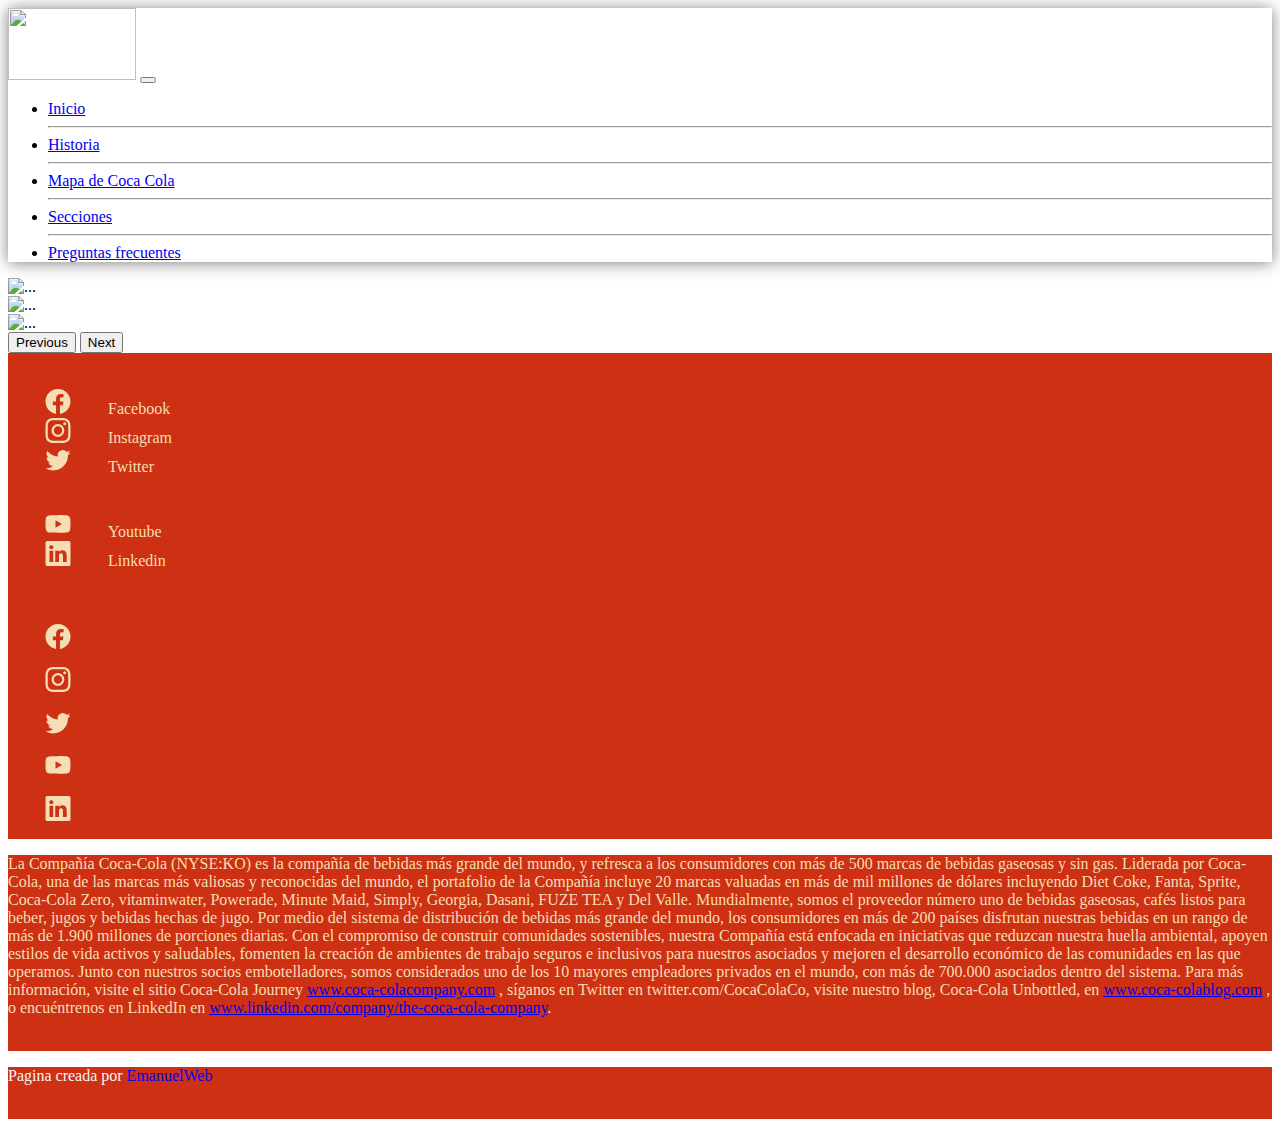
==== commit 2dae34fe: "Add files via upload" ====
--- a/index.html
+++ b/index.html
@@ -1,341 +1,235 @@
-<!DOCTYPE html>
-<html lang="en">
-<title>Coca Cola Argentina</title>
-<meta charset="UTF-8">
-<meta name="viewport" content="width=device-width, initial-scale=1">
-<link rel="stylesheet" href="https://www.w3schools.com/w3css/4/w3.css">
-<link rel="stylesheet" href="https://fonts.googleapis.com/css?family=Lato">
-<link rel="stylesheet" href="https://fonts.googleapis.com/css?family=Montserrat">
-<link rel="stylesheet" href="https://cdnjs.cloudflare.com/ajax/libs/font-awesome/4.7.0/css/font-awesome.min.css">
-<link rel="shortcut icon" type="image/x-icon" href="/recursos/logos/images coca.png">
-<style>
-    body,
-    h1,
-    h2,
-    h3,
-    h4,
-    h5,
-    h6 {
-        font-family: "Lato", sans-serif
-    }
-
-    .w3-bar,
-    h1,
-    button {
-        font-family: "Montserrat", sans-serif
-    }
-
-    .fa-anchor,
-    .fa-coffee {
-        font-size: 200px
-    }
-
-    * {
-        box-sizing: border-box;
-    }
-
-    body {
-        font-family: Verdana, sans-serif;
-    }
-
-    .mySlides {
-        display: none;
-    }
-
-    img {
-        vertical-align: middle;
-    }
-
-    /* Slideshow container */
-    .slideshow-container {
-        max-width: 1000px;
-        position: relative;
-        margin: auto;
-    }
-
-    /* Caption text */
-    .text {
-        color: #f2f2f2;
-        font-size: 15px;
-        padding: 8px 12px;
-        position: absolute;
-        bottom: 8px;
-        width: 100%;
-        text-align: center;
-    }
-
-    /* Number text (1/3 etc) */
-    .numbertext {
-        color: #f2f2f2;
-        font-size: 12px;
-        padding: 8px 12px;
-        position: absolute;
-        top: 0;
-    }
-
-    /* The dots/bullets/indicators */
-    .dot {
-        height: 15px;
-        width: 15px;
-        margin: 0 2px;
-        background-color: #bbb;
-        border-radius: 50%;
-        display: inline-block;
-        transition: background-color 0.6s ease;
-    }
-
-    .active {
-        background-color: #717171;
-    }
-
-    /* Fading animation */
-    .fade {
-        -webkit-animation-name: fade;
-        -webkit-animation-duration: 1.5s;
-        animation-name: fade;
-        animation-duration: 1.5s;
-    }
-
-    @-webkit-keyframes fade {
-        from {
-            opacity: .4
-        }
-
-        to {
-            opacity: 1
-        }
-    }
-
-    @keyframes fade {
-        from {
-            opacity: .4
-        }
-
-        to {
-            opacity: 1
-        }
-    }
-
-    /* On smaller screens, decrease text size */
-    @media only screen and (max-width: 300px) {
-        .text {
-            font-size: 11px
-        }
-    }
-</style>
-
-<body>
-
-    <!-- Navbar -->
-    <div class="w3-top">
-        <div class="w3-bar w3-black w3-card w3-left-align w3-medium">
-            <a class="w3-bar-item w3-button w3-hide-medium w3-hide-large w3-right w3-padding-large w3-hover-white w3-large w3-red"
-                href="javascript:void(0);" onclick="myFunction()" title="Toggle Navigation Menu"><i
-                    class="fa fa-bars"></i></a>
-            <!--     <a href="#" class="w3-bar-item w3-button w3-padding-large w3-white">Home</a> -->
-            <a href="#" class="w3-bar-item w3-button w3-hide-small w3-padding-large w3-hover-white">Inicio</a>
-            <a href="#history" class="w3-bar-item w3-button w3-hide-small w3-padding-large w3-hover-white">Historia</a>
-            <a href="/mundo.html" class="w3-bar-item w3-button w3-hide-small w3-padding-large w3-hover-white">Coca Cola en el Mundo</a>
-            <a href="/secciones.html" class="w3-bar-item w3-button w3-hide-small w3-padding-large w3-hover-white">Secciones</a>
-            <a href="/preguntas_frecuentes.html" class="w3-bar-item w3-button w3-hide-small w3-padding-large w3-hover-white">Preguntas frecuentes</a>
-        </div>
-
-        <!-- Navbar on small screens -->
-        <div id="navDemo" class="w3-bar-block w3-white w3-hide w3-hide-large w3-hide-medium w3-large">
-            <a href="#" class="w3-bar-item w3-button w3-padding-large">Inicio</a>
-            <a href="#history" class="w3-bar-item w3-button w3-padding-large">Continentes</a>
-            <a href="/mundo.html" class="w3-bar-item w3-button w3-padding-large">Secciones</a>
-            <a href="#" class="w3-bar-item w3-button w3-padding-large">Preguntas frecuentes</a>
-        </div>
-    </div>
-
-    <!-- Header -->
-    <header class="w3-container w3-white w3-center"
-        style="padding:128px 16px;background-image: url(/recursos/logos/_600_CocAar48936973-00001.png);background-repeat:no-repeat ;background-position: center;background-size: contain;">
-        <!--   <h1 class="w3-margin w3-jumbo">START PAGE</h1> -->
-        <!--   <p class="w3-xlarge">Template by w3.css</p> -->
-        <!--   <button class="w3-button w3-black w3-padding-large w3-large w3-margin-top">Get Started</button> -->
-    </header>
-
-    <!-- First Grid -->
-    <div class="w3-row-padding w3-padding-64 w3-container">
-        <div class="w3-content">
-            <div class="w3-twothird">
-                <h1>Coca Cola Argentina</h1>
-                <!--                 <h5 class="w3-padding-32">Lorem ipsum dolor sit amet, consectetur adipiscing elit, sed do eiusmod tempor
-                    incididunt ut labore et dolore magna aliqua. Ut enim ad minim veniam, quis nostrud exercitation
-                    ullamco laboris nisi ut aliquip ex ea commodo consequat.</h5> -->
-
-                <!--                 <p class="w3-text-grey">Lorem ipsum dolor sit amet, consectetur adipiscing elit, sed do eiusmod tempor
-                    incididunt ut labore et dolore magna aliqua. Ut enim ad minim veniam, quis nostrud exercitation
-                    ullamco laboris nisi ut aliquip ex ea commodo consequat. Excepteur sint
-                    occaecat cupidatat non proident, sunt in culpa qui officia deserunt mollit anim id est laborum
-                    consectetur adipiscing elit, sed do eiusmod tempor incididunt ut labore et dolore magna aliqua. Ut
-                    enim ad minim veniam, quis nostrud exercitation ullamco
-                    laboris nisi ut aliquip ex ea commodo consequat.</p> -->
-            </div>
-            <div class="w3-third w3-center">
-                <!--       <i class="fa fa-anchor w3-padding-64 w3-text-red"></i> -->
-            </div>
-        </div>
-    </div>
-
-    <!-- slider  -->
-    <div class="slideshow-container">
-
-        <div class="mySlides fade">
-            <div class="numbertext">1 / 8</div>
-            <img src="/recursos/img/PAC_Carousel__ES-LA-MEJOR-DE-TODAS--.png" style="width:100%">
-            <!--           <div class="text">Caption Text</div> -->
-        </div>
-
-        <div class="mySlides fade">
-            <div class="numbertext">2 / 8</div>
-            <img src="/recursos/img/PAC_Carousel__LA-MEJOR-.png" style="width:100%">
-            <!--           <div class="text">Caption Two</div> -->
-        </div>
-
-        <div class="mySlides fade">
-            <div class="numbertext">3 / 8</div>
-            <img src="/recursos/img/PAC_Carousel_AR_exportación.png" style="width:100%">
-            <!--           <div class="text">Caption Three</div> -->
-        </div>
-
-        <div class="mySlides fade">
-            <div class="numbertext">4 / 8</div>
-            <img src="/recursos/img/PAC_Carousel_AR_HISTORIAS-CRUZADAS.png" style="width:100%">
-            <!--             <div class="text">Caption Three</div> -->
-        </div>
-
-        <div class="mySlides fade">
-            <div class="numbertext">5 / 8</div>
-            <img src="/recursos/img/PAC_Carousel_AR_Hugo-Orgaz.png" style="width:100%">
-            <!--             <div class="text">Caption Three</div> -->
-        </div>
-
-        <div class="mySlides fade">
-            <div class="numbertext">6 / 8</div>
-            <img src="/recursos/img/PAC_Carousel_AR_MATÍAS-.jpg" style="width:100%">
-            <!--             <div class="text">Caption Three</div> -->
-        </div>
-
-        <div class="mySlides fade">
-            <div class="numbertext">7 / 8</div>
-            <img src="/recursos/img/PAC_Carousel_AR_PROGRAMON-EMPREDIDOS.jpg" style="width:100%">
-            <!--             <div class="text">Caption Three</div> -->
-        </div>
-
-        <div class="mySlides fade">
-            <div class="numbertext">8 / 8</div>
-            <img src="/recursos/img/PAC_Carousel_AR_VAMOS-AL-GRANO.png" style="width:100%">
-            <!--             <div class="text">Caption Three</div> -->
-        </div>
-
-    </div>
-    <br>
-
-    <div style="text-align:center">
-        <span class="dot"></span>
-        <span class="dot"></span>
-        <span class="dot"></span>
-        <span class="dot"></span>
-        <span class="dot"></span>
-        <span class="dot"></span>
-        <span class="dot"></span>
-        <span class="dot"></span>
-    </div>
-
-
-    <!-- Second Grid -->
-    <div class="w3-row-padding w3-light-grey w3-padding-64 w3-container">
-        <div class="w3-content">
-            <div class="w3-third w3-center">
-                <!--       <i class="fa fa-coffee w3-padding-64 w3-text-red w3-margin-right"></i> -->
-            </div>
-
-            <div class="w3-twothird" id="history">
-                <h1>Nuestra historia</h1>
-                <h5 class="w3-padding-32">El 3 de agosto de 1942 hacía mucho frío y lloviznaba sobre Buenos Aires. Pero
-                    eso no impidió que un entusiasta grupo de hombres, que vestían uniformes verde oscuro y gorra con
-                    visera, salieran a recorrer la ciudad. A bordo de cuatro camiones y 15 triciclos pintados de
-                    amarillo y un logotipo rojo, iban en busca de sus primeros clientes... <a href="/historia .html">seguir leyendo</a> </h5>
-
-<!--                 <p class="w3-text-grey">Lorem ipsum dolor sit amet, consectetur adipiscing elit, sed do eiusmod tempor
-                    incididunt ut labore et dolore magna aliqua. Ut enim ad minim veniam, quis nostrud exercitation
-                    ullamco laboris nisi ut aliquip ex ea commodo consequat. Excepteur sint
-                    occaecat cupidatat non proident, sunt in culpa qui officia deserunt mollit anim id est laborum
-                    consectetur adipiscing elit, sed do eiusmod tempor incididunt ut labore et dolore magna aliqua. Ut
-                    enim ad minim veniam, quis nostrud exercitation ullamco
-                    laboris nisi ut aliquip ex ea commodo consequat.</p> -->
-            </div>
-        </div>
-    </div>
-
-<!--     <div class="w3-container w3-black w3-center w3-opacity w3-padding-64">
-        <h1 class="w3-margin w3-xlarge">Quote of the day: live life</h1>
-    </div> -->
-
-    <!-- Footer -->
-    <footer class="w3-container w3-padding-64 w3-center" style="background-color: #f40009;color: white;">
-        <div class="w3-xlarge w3-padding-32 ">
-            <a href="https://www.facebook.com/CocaColaCoAr" target="_blank"><i class="fa fa-facebook-official w3-hover-opacity"></i></a>
-            <a href="https://www.instagram.com/TheCocaColaCo/" target="_blank"><i class="fa fa-instagram w3-hover-opacity"></i></a>
-            <a href="https://twitter.com/CocaColaCoAR" target="_blank"><i class="fa fa-twitter w3-hover-opacity"></i></a>
-            <a href="https://www.linkedin.com/in/coca-cola-andina-argentina-71a575100/" target="_blank"><i class="fa fa-linkedin w3-hover-opacity" ></i></a>
-            <a href="https://www.youtube.com/user/CocaColaCo" target="_blank"><i class="fa fa-youtube w3-hover-opacity"></i></a>
-        </div>
-        <p style="text-align: justify; font-size: 12px;">
-            La Compañía Coca-Cola (NYSE:KO) es la compañía de bebidas más grande del mundo, y refresca a los
-            consumidores con más de 500 marcas de bebidas gaseosas y sin gas. Liderada por Coca-Cola, una de las marcas
-            más valiosas y reconocidas del mundo, el portafolio de la Compañía incluye 20 marcas valuadas en más de mil
-            millones de dólares incluyendo Diet Coke, Fanta, Sprite, Coca-Cola Zero, vitaminwater, Powerade, Minute
-            Maid, Simply, Georgia, Dasani, FUZE TEA y Del Valle. Mundialmente, somos el proveedor número uno de bebidas
-            gaseosas, cafés listos para beber, jugos y bebidas hechas de jugo. Por medio del sistema de distribución de
-            bebidas más grande del mundo, los consumidores en más de 200 países disfrutan nuestras bebidas en un rango
-            de más de 1.900 millones de porciones diarias. Con el compromiso de construir comunidades sostenibles,
-            nuestra Compañía está enfocada en iniciativas que reduzcan nuestra huella ambiental, apoyen estilos de vida
-            activos y saludables, fomenten la creación de ambientes de trabajo seguros e inclusivos para nuestros
-            asociados y mejoren el desarrollo económico de las comunidades en las que operamos. Junto con nuestros
-            socios embotelladores, somos considerados uno de los 10 mayores empleadores privados en el mundo, con más de
-            700.000 asociados dentro del sistema. Para más información, visite el sitio Coca-Cola Journey
-            www.coca-colacompany.com, síganos en Twitter entwitter.com/CocaColaCo, visite nuestro blog, Coca-Cola
-            Unbottled, en www.coca-colablog.com, o encuéntrenos en LinkedIn en
-            www.linkedin.com/company/the-coca-cola-company.
-        </p>
-        <p>Creado por <a href="https://www.w3schools.com/w3css/default.asp" target="_blank">EmanuelPB</a></p>
-    </footer>
-
-    <script>
-        // Used to toggle the menu on small screens when clicking on the menu button
-        function myFunction() {
-            var x = document.getElementById("navDemo");
-            if (x.className.indexOf("w3-show") == -1) {
-                x.className += " w3-show";
-            } else {
-                x.className = x.className.replace(" w3-show", "");
-            }
-        }
-        var slideIndex = 0;
-        showSlides();
-
-        function showSlides() {
-            var i;
-            var slides = document.getElementsByClassName("mySlides");
-            var dots = document.getElementsByClassName("dot");
-            for (i = 0; i < slides.length; i++) {
-                slides[i].style.display = "none";
-            }
-            slideIndex++;
-            if (slideIndex > slides.length) { slideIndex = 1 }
-            for (i = 0; i < dots.length; i++) {
-                dots[i].className = dots[i].className.replace(" active", "");
-            }
-            slides[slideIndex - 1].style.display = "block";
-            dots[slideIndex - 1].className += " active";
-            setTimeout(showSlides, 5000); // Change image every 7.5 seconds
-        }
-    </script>
-
-</body>
-
-</html>
+<html lang="en">
+
+<head>
+    <meta charset="UTF-8">
+    <meta http-equiv="X-UA-Compatible" content="IE=edge">
+    <meta name="viewport" content="width=device-width, initial-scale=1.0">
+    <link rel="stylesheet" href="css/bootstrap.min.css">
+    <link rel="shortcut icon" type="image/x-icon" href="/logos/coca.png">
+    <title>Coca Cola</title>
+</head>
+
+<body>
+
+    <!-- nabvar -->
+
+    <div class="h1-responsive" style="box-shadow: 0px 1px 15px 0px rgba(0, 0, 0, 0.5);">
+        <nav class="navbar navbar-expand-md navbar-light bg-white">
+            <a class="navbar-brand " href="#"></a>
+            <img src="/logos/cocojou.png" alt="" width="128" height="72" class="d-inline-block align-text-top">
+            <button class="navbar-toggler" type="button" data-bs-toggle="collapse" data-bs-target="#navbarNavDropdown"
+                aria-controls="navbarNavDropdown" aria-expanded="false" aria-label="Toggle navigation">
+                <span class="navbar-toggler-icon"></span>
+            </button>
+            <div class="collapse navbar-collapse" id="navbarNavDropdown">
+                <ul class="navbar-nav">
+                    <li class="nav-item">
+                        <a class="nav-link active" aria-current="page" href="#">Inicio</a>
+                    </li>
+                    <hr>
+                    <li class="nav-item">
+                        <a class="nav-link" href="/historia.html">Historia</a>
+                    </li>
+                    <hr>
+                    <li class="nav-item">
+                        <a class="nav-link" href="/mundo.html">Mapa de Coca Cola</a>
+                    </li>
+                    <hr>
+                    <li class="nav-item">
+                        <a class="nav-link" href="/secciones.html">Secciones</a>
+                    </li>
+                    <hr>
+                    <li class="nav-item">
+                        <a class="nav-link" href="/preguntas.html">Preguntas frecuentes</a>
+                    </li>
+                    <!--                         <li class="nav-item dropdown"> -->
+                    <!--                             <a class="nav-link dropdown-toggle" href="#" id="navbarDropdownMenuLink" role="button"
+                                data-bs-toggle="dropdown" aria-expanded="false">
+                                Dropdown link
+                            </a> -->
+                    <!--                             <ul class="dropdown-menu" aria-labelledby="navbarDropdownMenuLink">
+                                <li><a class="dropdown-item" href="#">Action</a></li>
+                                <li><a class="dropdown-item" href="#">Another action</a></li>
+                                <li><a class="dropdown-item" href="#">Something else here</a></li>
+                            </ul> -->
+                    </li>
+                </ul>
+            </div>
+        </nav>
+    </div>
+    
+<!-- main -->
+
+
+    <div class="col">
+        <div id="carouselExampleInterval" class="carousel slide" data-bs-ride="carousel">
+            <div class="carousel-inner">
+                <div class="carousel-item active" data-bs-interval="5000">
+                    <img src="img/pexels-photo-1904262.jpeg" class="d-block w-100 img-fluid" alt="...">
+                </div>
+                <div class="carousel-item " data-bs-interval="5000">
+                    <img src="img/pexels-photo-1904262.jpeg" class="d-block w-100" alt="...">
+                </div>
+                <div class="carousel-item " data-bs-interval="5000">
+                    <img src="img/pexels-photo-1904262.jpeg" class="d-block w-100" alt="...">
+                </div>
+            </div>
+            <button class="carousel-control-prev" type="button" data-bs-target="#carouselExampleInterval"
+                data-bs-slide="prev">
+                <span class="carousel-control-prev-icon" aria-hidden="true"></span>
+                <span class="visually-hidden">Previous</span>
+            </button>
+            <button class="carousel-control-next" type="button" data-bs-target="#carouselExampleInterval"
+                data-bs-slide="next">
+                <span class="carousel-control-next-icon" aria-hidden="true"></span>
+                <span class="visually-hidden">Next</span>
+            </button>
+        </div>
+    </div>
+
+<!-- footer -->
+    <div class="container-fluid  d-none d-sm-block" style="background-color: rgb(206, 48, 20);color: wheat">
+        <br><br>
+        <div class="row">
+            <div class="col">
+
+                <svg xmlns="http://www.w3.org/2000/svg" width="100" height="25" fill="currentColor"
+                    class="bi bi-facebook" viewBox="0 0 16 16">
+                    <path
+                        d="M16 8.049c0-4.446-3.582-8.05-8-8.05C3.58 0-.002 3.603-.002 8.05c0 4.017 2.926 7.347 6.75 7.951v-5.625h-2.03V8.05H6.75V6.275c0-2.017 1.195-3.131 3.022-3.131.876 0 1.791.157 1.791.157v1.98h-1.009c-.993 0-1.303.621-1.303 1.258v1.51h2.218l-.354 2.326H9.25V16c3.824-.604 6.75-3.934 6.75-7.951z" />
+                </svg>Facebook
+
+            </div>
+            <div class="col">
+
+                <svg xmlns="http://www.w3.org/2000/svg" width="100" height="25" fill="currentColor"
+                    class="bi bi-instagram" viewBox="0 0 16 16">
+                    <path
+                        d="M8 0C5.829 0 5.556.01 4.703.048 3.85.088 3.269.222 2.76.42a3.917 3.917 0 0 0-1.417.923A3.927 3.927 0 0 0 .42 2.76C.222 3.268.087 3.85.048 4.7.01 5.555 0 5.827 0 8.001c0 2.172.01 2.444.048 3.297.04.852.174 1.433.372 1.942.205.526.478.972.923 1.417.444.445.89.719 1.416.923.51.198 1.09.333 1.942.372C5.555 15.99 5.827 16 8 16s2.444-.01 3.298-.048c.851-.04 1.434-.174 1.943-.372a3.916 3.916 0 0 0 1.416-.923c.445-.445.718-.891.923-1.417.197-.509.332-1.09.372-1.942C15.99 10.445 16 10.173 16 8s-.01-2.445-.048-3.299c-.04-.851-.175-1.433-.372-1.941a3.926 3.926 0 0 0-.923-1.417A3.911 3.911 0 0 0 13.24.42c-.51-.198-1.092-.333-1.943-.372C10.443.01 10.172 0 7.998 0h.003zm-.717 1.442h.718c2.136 0 2.389.007 3.232.046.78.035 1.204.166 1.486.275.373.145.64.319.92.599.28.28.453.546.598.92.11.281.24.705.275 1.485.039.843.047 1.096.047 3.231s-.008 2.389-.047 3.232c-.035.78-.166 1.203-.275 1.485a2.47 2.47 0 0 1-.599.919c-.28.28-.546.453-.92.598-.28.11-.704.24-1.485.276-.843.038-1.096.047-3.232.047s-2.39-.009-3.233-.047c-.78-.036-1.203-.166-1.485-.276a2.478 2.478 0 0 1-.92-.598 2.48 2.48 0 0 1-.6-.92c-.109-.281-.24-.705-.275-1.485-.038-.843-.046-1.096-.046-3.233 0-2.136.008-2.388.046-3.231.036-.78.166-1.204.276-1.486.145-.373.319-.64.599-.92.28-.28.546-.453.92-.598.282-.11.705-.24 1.485-.276.738-.034 1.024-.044 2.515-.045v.002zm4.988 1.328a.96.96 0 1 0 0 1.92.96.96 0 0 0 0-1.92zm-4.27 1.122a4.109 4.109 0 1 0 0 8.217 4.109 4.109 0 0 0 0-8.217zm0 1.441a2.667 2.667 0 1 1 0 5.334 2.667 2.667 0 0 1 0-5.334z" />
+                </svg>Instagram
+
+            </div>
+            <div class="col">
+
+                <svg xmlns="http://www.w3.org/2000/svg" width="100" height="25" fill="currentColor"
+                    class="bi bi-twitter" viewBox="0 0 16 16">
+                    <path
+                        d="M5.026 15c6.038 0 9.341-5.003 9.341-9.334 0-.14 0-.282-.006-.422A6.685 6.685 0 0 0 16 3.542a6.658 6.658 0 0 1-1.889.518 3.301 3.301 0 0 0 1.447-1.817 6.533 6.533 0 0 1-2.087.793A3.286 3.286 0 0 0 7.875 6.03a9.325 9.325 0 0 1-6.767-3.429 3.289 3.289 0 0 0 1.018 4.382A3.323 3.323 0 0 1 .64 6.575v.045a3.288 3.288 0 0 0 2.632 3.218 3.203 3.203 0 0 1-.865.115 3.23 3.23 0 0 1-.614-.057 3.283 3.283 0 0 0 3.067 2.277A6.588 6.588 0 0 1 .78 13.58a6.32 6.32 0 0 1-.78-.045A9.344 9.344 0 0 0 5.026 15z" />
+                </svg>Twitter
+
+            </div>
+        </div>
+        <br>
+        <div class="row">
+            <br>
+            <div class="col-2"></div>
+            <div class="col-4">
+
+                <svg xmlns="http://www.w3.org/2000/svg" width="100" height="25" fill="currentColor"
+                    class="bi bi-youtube" viewBox="0 0 16 16">
+                    <path
+                        d="M8.051 1.999h.089c.822.003 4.987.033 6.11.335a2.01 2.01 0 0 1 1.415 1.42c.101.38.172.883.22 1.402l.01.104.022.26.008.104c.065.914.073 1.77.074 1.957v.075c-.001.194-.01 1.108-.082 2.06l-.008.105-.009.104c-.05.572-.124 1.14-.235 1.558a2.007 2.007 0 0 1-1.415 1.42c-1.16.312-5.569.334-6.18.335h-.142c-.309 0-1.587-.006-2.927-.052l-.17-.006-.087-.004-.171-.007-.171-.007c-1.11-.049-2.167-.128-2.654-.26a2.007 2.007 0 0 1-1.415-1.419c-.111-.417-.185-.986-.235-1.558L.09 9.82l-.008-.104A31.4 31.4 0 0 1 0 7.68v-.123c.002-.215.01-.958.064-1.778l.007-.103.003-.052.008-.104.022-.26.01-.104c.048-.519.119-1.023.22-1.402a2.007 2.007 0 0 1 1.415-1.42c.487-.13 1.544-.21 2.654-.26l.17-.007.172-.006.086-.003.171-.007A99.788 99.788 0 0 1 7.858 2h.193zM6.4 5.209v4.818l4.157-2.408L6.4 5.209z" />
+                </svg>Youtube
+
+            </div>
+            <div class="col-4">
+
+                <svg xmlns="http://www.w3.org/2000/svg" width="100" height="25" fill="currentColor"
+                    class="bi bi-linkedin" viewBox="0 0 16 16">
+                    <path
+                        d="M0 1.146C0 .513.526 0 1.175 0h13.65C15.474 0 16 .513 16 1.146v13.708c0 .633-.526 1.146-1.175 1.146H1.175C.526 16 0 15.487 0 14.854V1.146zm4.943 12.248V6.169H2.542v7.225h2.401zm-1.2-8.212c.837 0 1.358-.554 1.358-1.248-.015-.709-.52-1.248-1.342-1.248-.822 0-1.359.54-1.359 1.248 0 .694.521 1.248 1.327 1.248h.016zm4.908 8.212V9.359c0-.216.016-.432.08-.586.173-.431.568-.878 1.232-.878.869 0 1.216.662 1.216 1.634v3.865h2.401V9.25c0-2.22-1.184-3.252-2.764-3.252-1.274 0-1.845.7-2.165 1.193v.025h-.016a5.54 5.54 0 0 1 .016-.025V6.169h-2.4c.03.678 0 7.225 0 7.225h2.4z" />
+                </svg>Linkedin
+
+            </div>
+        </div>
+        <br><br>
+    </div>
+    <div class="container-fluid d-block d-sm-none" style="background-color: rgb(206, 48, 20);color: wheat;">
+<br>
+        <div class="col text-center">
+            <svg xmlns="http://www.w3.org/2000/svg" width="100" height="25" fill="currentColor"
+            class="bi bi-facebook" viewBox="0 0 16 16">
+            <path
+                d="M16 8.049c0-4.446-3.582-8.05-8-8.05C3.58 0-.002 3.603-.002 8.05c0 4.017 2.926 7.347 6.75 7.951v-5.625h-2.03V8.05H6.75V6.275c0-2.017 1.195-3.131 3.022-3.131.876 0 1.791.157 1.791.157v1.98h-1.009c-.993 0-1.303.621-1.303 1.258v1.51h2.218l-.354 2.326H9.25V16c3.824-.604 6.75-3.934 6.75-7.951z" />
+        </svg>
+        </div>
+        <br>
+        <div class="col text-center">
+            <svg xmlns="http://www.w3.org/2000/svg" width="100" height="25" fill="currentColor"
+            class="bi bi-instagram" viewBox="0 0 16 16">
+            <path
+                d="M8 0C5.829 0 5.556.01 4.703.048 3.85.088 3.269.222 2.76.42a3.917 3.917 0 0 0-1.417.923A3.927 3.927 0 0 0 .42 2.76C.222 3.268.087 3.85.048 4.7.01 5.555 0 5.827 0 8.001c0 2.172.01 2.444.048 3.297.04.852.174 1.433.372 1.942.205.526.478.972.923 1.417.444.445.89.719 1.416.923.51.198 1.09.333 1.942.372C5.555 15.99 5.827 16 8 16s2.444-.01 3.298-.048c.851-.04 1.434-.174 1.943-.372a3.916 3.916 0 0 0 1.416-.923c.445-.445.718-.891.923-1.417.197-.509.332-1.09.372-1.942C15.99 10.445 16 10.173 16 8s-.01-2.445-.048-3.299c-.04-.851-.175-1.433-.372-1.941a3.926 3.926 0 0 0-.923-1.417A3.911 3.911 0 0 0 13.24.42c-.51-.198-1.092-.333-1.943-.372C10.443.01 10.172 0 7.998 0h.003zm-.717 1.442h.718c2.136 0 2.389.007 3.232.046.78.035 1.204.166 1.486.275.373.145.64.319.92.599.28.28.453.546.598.92.11.281.24.705.275 1.485.039.843.047 1.096.047 3.231s-.008 2.389-.047 3.232c-.035.78-.166 1.203-.275 1.485a2.47 2.47 0 0 1-.599.919c-.28.28-.546.453-.92.598-.28.11-.704.24-1.485.276-.843.038-1.096.047-3.232.047s-2.39-.009-3.233-.047c-.78-.036-1.203-.166-1.485-.276a2.478 2.478 0 0 1-.92-.598 2.48 2.48 0 0 1-.6-.92c-.109-.281-.24-.705-.275-1.485-.038-.843-.046-1.096-.046-3.233 0-2.136.008-2.388.046-3.231.036-.78.166-1.204.276-1.486.145-.373.319-.64.599-.92.28-.28.546-.453.92-.598.282-.11.705-.24 1.485-.276.738-.034 1.024-.044 2.515-.045v.002zm4.988 1.328a.96.96 0 1 0 0 1.92.96.96 0 0 0 0-1.92zm-4.27 1.122a4.109 4.109 0 1 0 0 8.217 4.109 4.109 0 0 0 0-8.217zm0 1.441a2.667 2.667 0 1 1 0 5.334 2.667 2.667 0 0 1 0-5.334z" />
+        </svg>
+        </div>
+        <br>
+        <div class="col text-center">
+            <svg xmlns="http://www.w3.org/2000/svg" width="100" height="25" fill="currentColor"
+            class="bi bi-twitter" viewBox="0 0 16 16">
+            <path
+                d="M5.026 15c6.038 0 9.341-5.003 9.341-9.334 0-.14 0-.282-.006-.422A6.685 6.685 0 0 0 16 3.542a6.658 6.658 0 0 1-1.889.518 3.301 3.301 0 0 0 1.447-1.817 6.533 6.533 0 0 1-2.087.793A3.286 3.286 0 0 0 7.875 6.03a9.325 9.325 0 0 1-6.767-3.429 3.289 3.289 0 0 0 1.018 4.382A3.323 3.323 0 0 1 .64 6.575v.045a3.288 3.288 0 0 0 2.632 3.218 3.203 3.203 0 0 1-.865.115 3.23 3.23 0 0 1-.614-.057 3.283 3.283 0 0 0 3.067 2.277A6.588 6.588 0 0 1 .78 13.58a6.32 6.32 0 0 1-.78-.045A9.344 9.344 0 0 0 5.026 15z" />
+        </svg>
+        </div>
+        <br>
+        <div class="col text-center">
+            <svg xmlns="http://www.w3.org/2000/svg" width="100" height="25" fill="currentColor"
+            class="bi bi-youtube" viewBox="0 0 16 16">
+            <path
+                d="M8.051 1.999h.089c.822.003 4.987.033 6.11.335a2.01 2.01 0 0 1 1.415 1.42c.101.38.172.883.22 1.402l.01.104.022.26.008.104c.065.914.073 1.77.074 1.957v.075c-.001.194-.01 1.108-.082 2.06l-.008.105-.009.104c-.05.572-.124 1.14-.235 1.558a2.007 2.007 0 0 1-1.415 1.42c-1.16.312-5.569.334-6.18.335h-.142c-.309 0-1.587-.006-2.927-.052l-.17-.006-.087-.004-.171-.007-.171-.007c-1.11-.049-2.167-.128-2.654-.26a2.007 2.007 0 0 1-1.415-1.419c-.111-.417-.185-.986-.235-1.558L.09 9.82l-.008-.104A31.4 31.4 0 0 1 0 7.68v-.123c.002-.215.01-.958.064-1.778l.007-.103.003-.052.008-.104.022-.26.01-.104c.048-.519.119-1.023.22-1.402a2.007 2.007 0 0 1 1.415-1.42c.487-.13 1.544-.21 2.654-.26l.17-.007.172-.006.086-.003.171-.007A99.788 99.788 0 0 1 7.858 2h.193zM6.4 5.209v4.818l4.157-2.408L6.4 5.209z" />
+        </svg>
+        </div>
+        <br>
+        <div class="col text-center">
+            <svg xmlns="http://www.w3.org/2000/svg" width="100" height="25" fill="currentColor"
+            class="bi bi-linkedin" viewBox="0 0 16 16">
+            <path
+                d="M0 1.146C0 .513.526 0 1.175 0h13.65C15.474 0 16 .513 16 1.146v13.708c0 .633-.526 1.146-1.175 1.146H1.175C.526 16 0 15.487 0 14.854V1.146zm4.943 12.248V6.169H2.542v7.225h2.401zm-1.2-8.212c.837 0 1.358-.554 1.358-1.248-.015-.709-.52-1.248-1.342-1.248-.822 0-1.359.54-1.359 1.248 0 .694.521 1.248 1.327 1.248h.016zm4.908 8.212V9.359c0-.216.016-.432.08-.586.173-.431.568-.878 1.232-.878.869 0 1.216.662 1.216 1.634v3.865h2.401V9.25c0-2.22-1.184-3.252-2.764-3.252-1.274 0-1.845.7-2.165 1.193v.025h-.016a5.54 5.54 0 0 1 .016-.025V6.169h-2.4c.03.678 0 7.225 0 7.225h2.4z" />
+        </svg>
+        </div>
+        <br>
+    </div>
+
+
+    <div class="container-fluid d-none d-sm-block" style="background-color: rgb(206, 48, 20);color: wheat;">
+        <div class="col-md-12">
+            <p class="h4-responsive ">
+                La Compañía Coca-Cola (NYSE:KO) es la compañía de bebidas más grande del mundo, y refresca a los
+                consumidores con más de 500 marcas de bebidas gaseosas y sin gas. Liderada por Coca-Cola, una de
+                las marcas más valiosas y reconocidas del mundo, el portafolio de la Compañía incluye 20 marcas
+                valuadas en más de mil millones de dólares incluyendo Diet Coke, Fanta, Sprite, Coca-Cola Zero,
+                vitaminwater, Powerade, Minute Maid, Simply, Georgia, Dasani, FUZE TEA y Del Valle.
+                Mundialmente, somos el proveedor número uno de bebidas gaseosas, cafés listos para beber, jugos
+                y bebidas hechas de jugo. Por medio del sistema de distribución de bebidas más grande del mundo,
+                los consumidores en más de 200 países disfrutan nuestras bebidas en un rango de más de 1.900
+                millones de porciones diarias. Con el compromiso de construir comunidades sostenibles, nuestra
+                Compañía está enfocada en iniciativas que reduzcan nuestra huella ambiental, apoyen estilos de
+                vida activos y saludables, fomenten la creación de ambientes de trabajo seguros e inclusivos
+                para nuestros asociados y mejoren el desarrollo económico de las comunidades en las que
+                operamos. Junto con nuestros socios embotelladores, somos considerados uno de los 10 mayores
+                empleadores privados en el mundo, con más de 700.000 asociados dentro del sistema. Para más
+                información, visite el sitio Coca-Cola Journey <a href="http://www.coca-colacompany.com" target="_blank"
+                    rel="noopener noreferrer">www.coca-colacompany.com</a> , síganos en Twitter
+                en twitter.com/CocaColaCo, visite nuestro blog, Coca-Cola Unbottled, en <a
+                    href="http://www.coca-colablog.com" target="_blank"
+                    rel="noopener noreferrer">www.coca-colablog.com</a> , o
+                encuéntrenos en LinkedIn en <a href="http://www.linkedin.com/company/the-coca-cola-company"
+                    target="_blank" rel="noopener noreferrer">
+                    www.linkedin.com/company/the-coca-cola-company</a>.
+            </p>
+        </div>
+        <br>
+    </div>
+    <div class="container-fluid" style="background-color: rgb(206, 48, 20); color: whitesmoke;">
+
+        <p class="h2-responsive text-center text-white" style="background-color: rgb(206, 48, 20);left: 50%;">Pagina creada por <a
+                href="https://emanuelpb123.github.io/EmanuelWebs/" target="_blank"
+                rel="noopener noreferrer" class="text-white" style="text-decoration: none;">EmanuelWeb</a></p>
+        <br>
+    </div>
+
+    <script src="js/bootstrap.min.js"></script>
+    <script src="js/jquery-3.6.0.min.js"></script>
+    <!--     <script src="/bootstrap.bundle.min.js"></script> -->
+    <script src="js/popper.min.js"></script>
+</body>
+
+</html>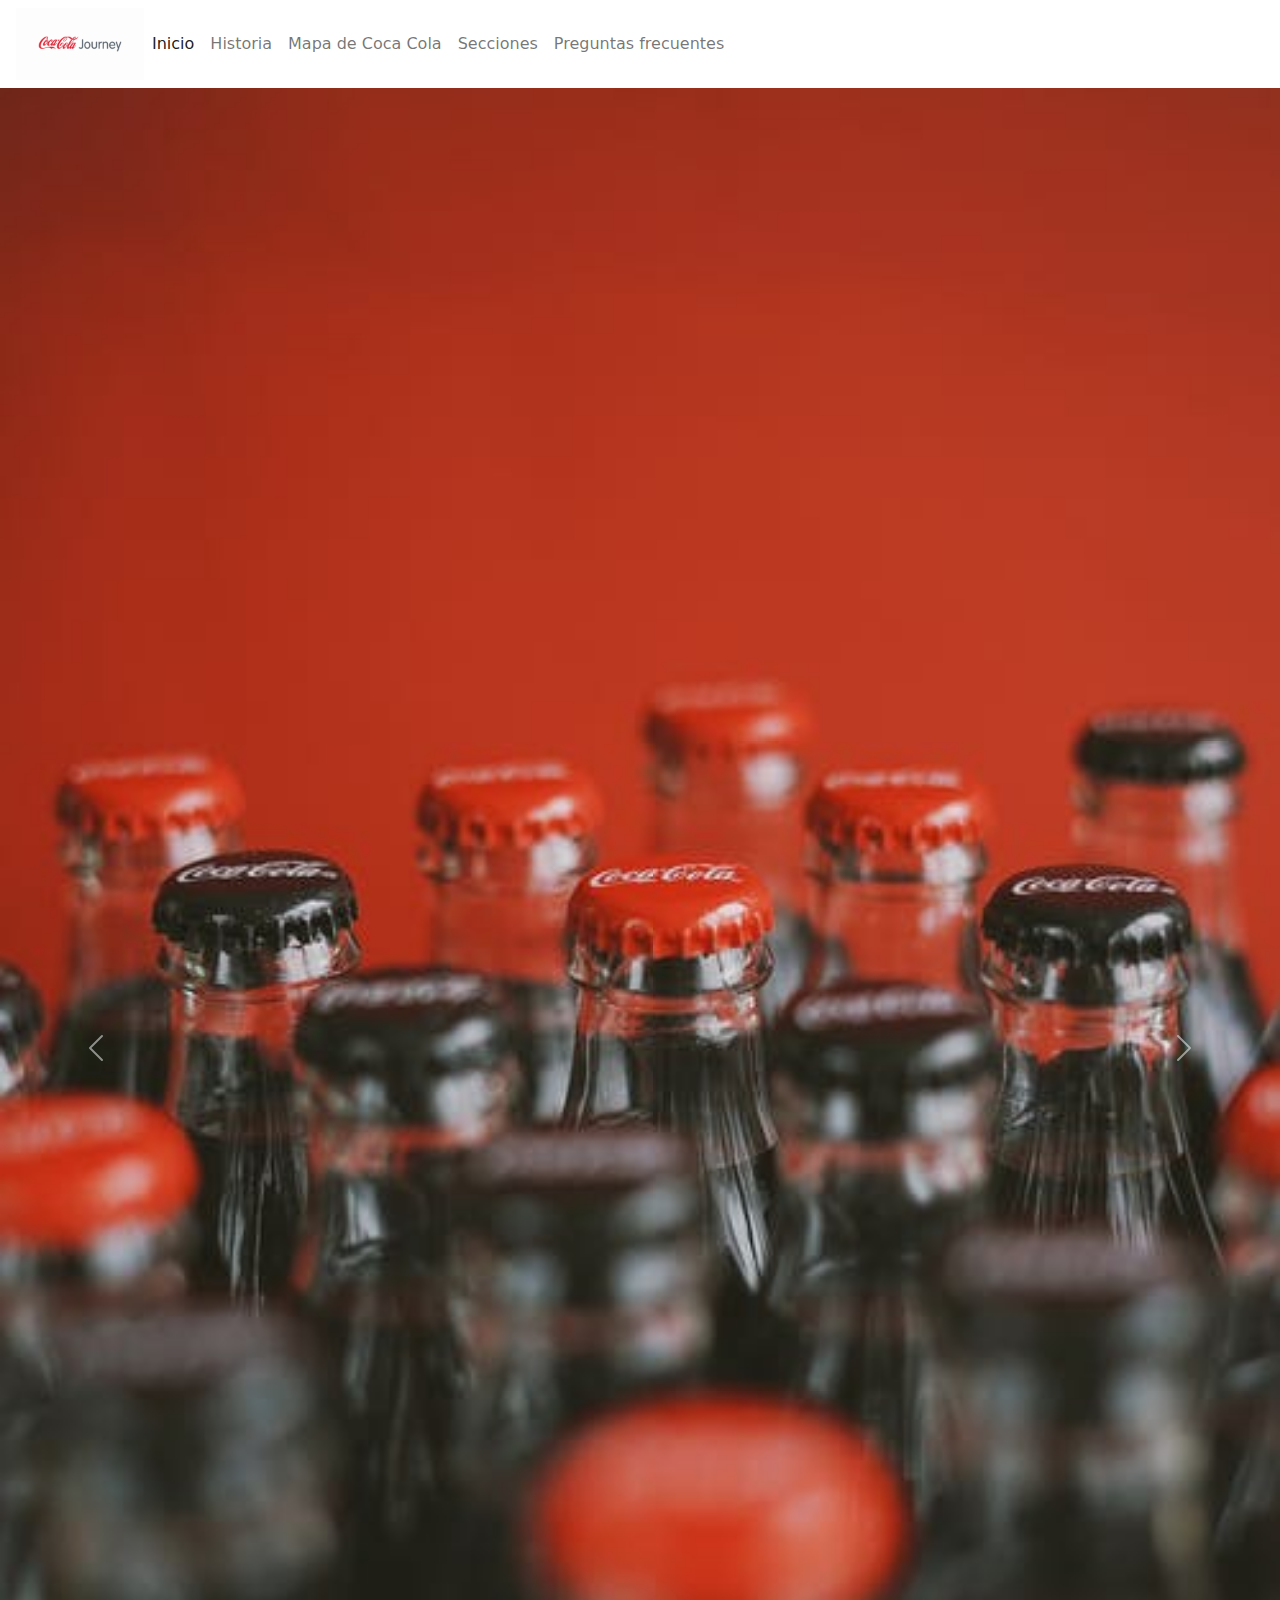
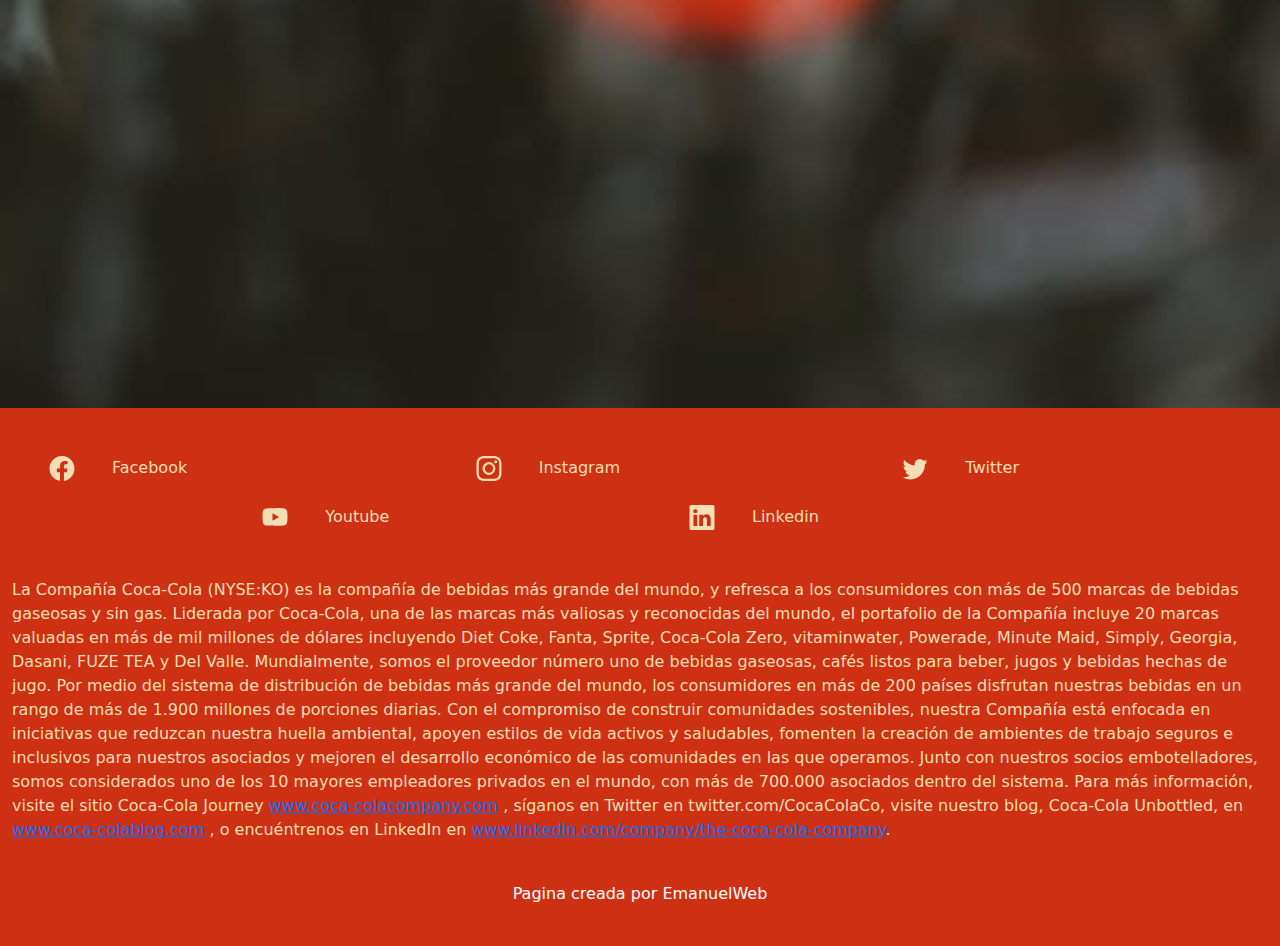
==== commit f9384e56: "Update index.html" ====
--- a/index.html
+++ b/index.html
@@ -5,7 +5,7 @@
     <meta http-equiv="X-UA-Compatible" content="IE=edge">
     <meta name="viewport" content="width=device-width, initial-scale=1.0">
     <link rel="stylesheet" href="css/bootstrap.min.css">
-    <link rel="shortcut icon" type="image/x-icon" href="/logos/coca.png">
+    <link rel="shortcut icon" type="image/x-icon" href="logos/coca.png">
     <title>Coca Cola</title>
 </head>
 
@@ -16,7 +16,7 @@
     <div class="h1-responsive" style="box-shadow: 0px 1px 15px 0px rgba(0, 0, 0, 0.5);">
         <nav class="navbar navbar-expand-md navbar-light bg-white">
             <a class="navbar-brand " href="#"></a>
-            <img src="/logos/cocojou.png" alt="" width="128" height="72" class="d-inline-block align-text-top">
+            <img src="logos/cocojou.png" alt="" width="128" height="72" class="d-inline-block align-text-top">
             <button class="navbar-toggler" type="button" data-bs-toggle="collapse" data-bs-target="#navbarNavDropdown"
                 aria-controls="navbarNavDropdown" aria-expanded="false" aria-label="Toggle navigation">
                 <span class="navbar-toggler-icon"></span>
@@ -232,4 +232,4 @@
     <script src="js/popper.min.js"></script>
 </body>
 
-</html>+</html>
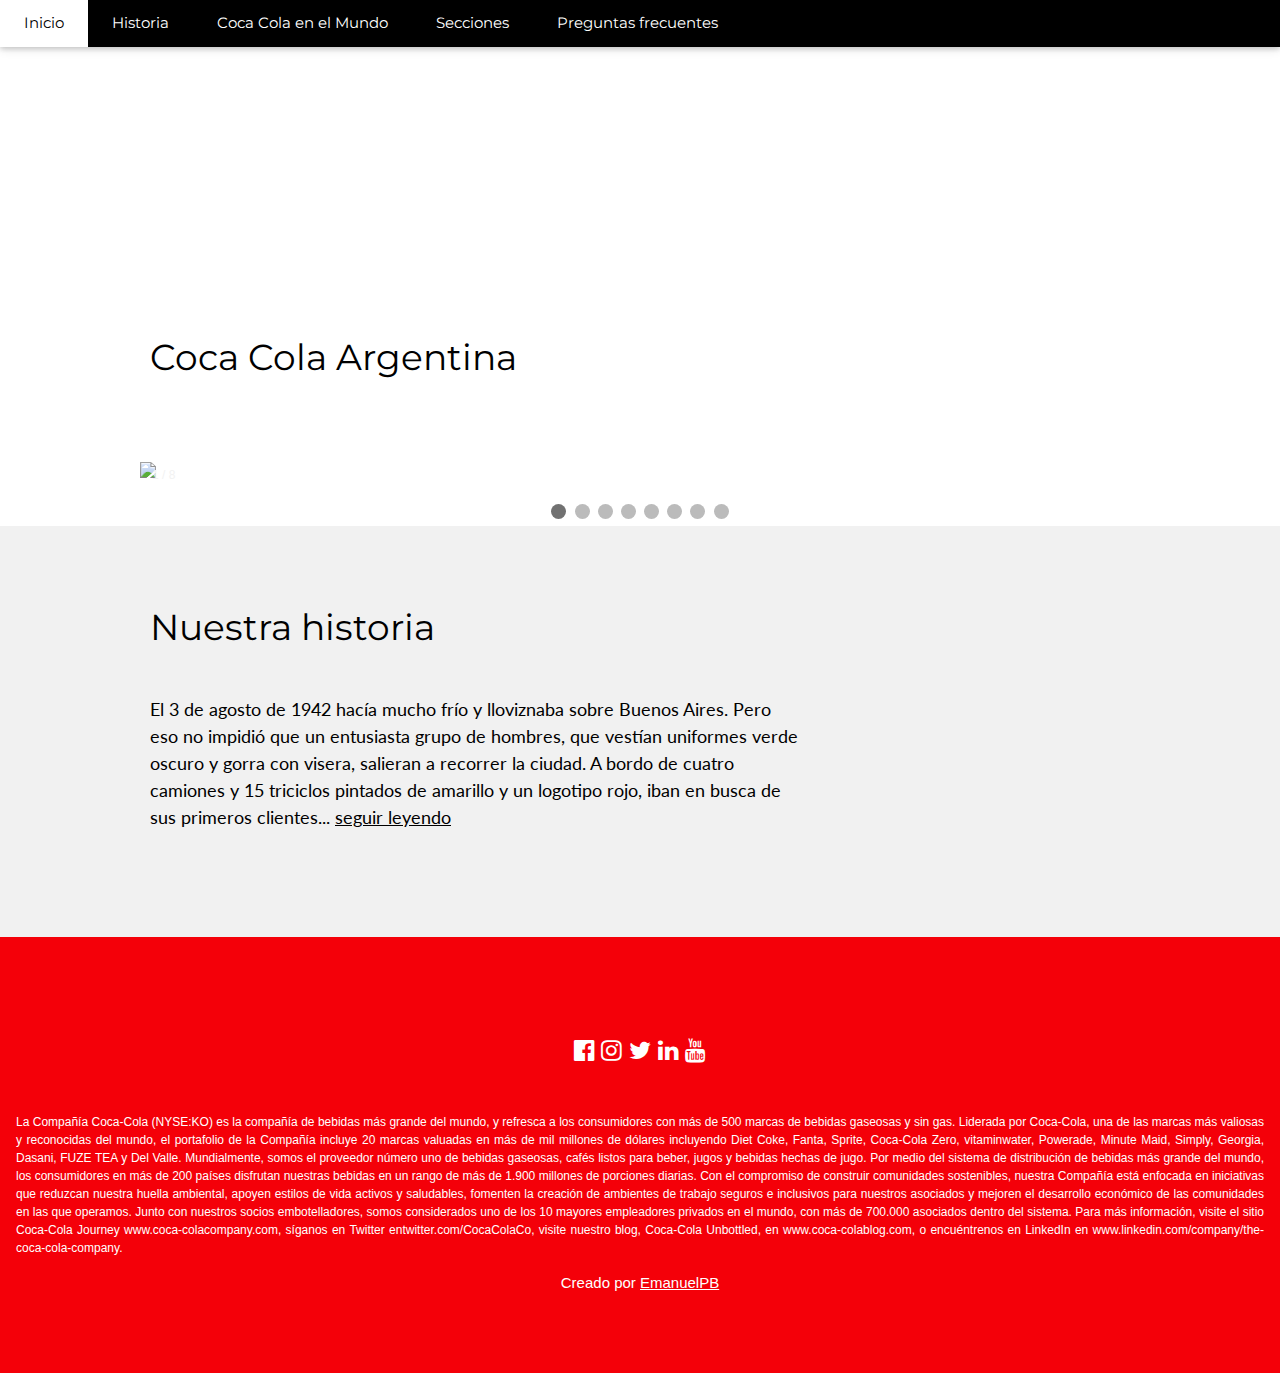
==== commit 74c3f4af: "Update index.html" ====
--- a/index.html
+++ b/index.html
@@ -1,235 +1,341 @@
-<html lang="en">
-
-<head>
-    <meta charset="UTF-8">
-    <meta http-equiv="X-UA-Compatible" content="IE=edge">
-    <meta name="viewport" content="width=device-width, initial-scale=1.0">
-    <link rel="stylesheet" href="css/bootstrap.min.css">
-    <link rel="shortcut icon" type="image/x-icon" href="logos/coca.png">
-    <title>Coca Cola</title>
-</head>
-
-<body>
-
-    <!-- nabvar -->
-
-    <div class="h1-responsive" style="box-shadow: 0px 1px 15px 0px rgba(0, 0, 0, 0.5);">
-        <nav class="navbar navbar-expand-md navbar-light bg-white">
-            <a class="navbar-brand " href="#"></a>
-            <img src="logos/cocojou.png" alt="" width="128" height="72" class="d-inline-block align-text-top">
-            <button class="navbar-toggler" type="button" data-bs-toggle="collapse" data-bs-target="#navbarNavDropdown"
-                aria-controls="navbarNavDropdown" aria-expanded="false" aria-label="Toggle navigation">
-                <span class="navbar-toggler-icon"></span>
-            </button>
-            <div class="collapse navbar-collapse" id="navbarNavDropdown">
-                <ul class="navbar-nav">
-                    <li class="nav-item">
-                        <a class="nav-link active" aria-current="page" href="#">Inicio</a>
-                    </li>
-                    <hr>
-                    <li class="nav-item">
-                        <a class="nav-link" href="/historia.html">Historia</a>
-                    </li>
-                    <hr>
-                    <li class="nav-item">
-                        <a class="nav-link" href="/mundo.html">Mapa de Coca Cola</a>
-                    </li>
-                    <hr>
-                    <li class="nav-item">
-                        <a class="nav-link" href="/secciones.html">Secciones</a>
-                    </li>
-                    <hr>
-                    <li class="nav-item">
-                        <a class="nav-link" href="/preguntas.html">Preguntas frecuentes</a>
-                    </li>
-                    <!--                         <li class="nav-item dropdown"> -->
-                    <!--                             <a class="nav-link dropdown-toggle" href="#" id="navbarDropdownMenuLink" role="button"
-                                data-bs-toggle="dropdown" aria-expanded="false">
-                                Dropdown link
-                            </a> -->
-                    <!--                             <ul class="dropdown-menu" aria-labelledby="navbarDropdownMenuLink">
-                                <li><a class="dropdown-item" href="#">Action</a></li>
-                                <li><a class="dropdown-item" href="#">Another action</a></li>
-                                <li><a class="dropdown-item" href="#">Something else here</a></li>
-                            </ul> -->
-                    </li>
-                </ul>
-            </div>
-        </nav>
-    </div>
-    
-<!-- main -->
-
-
-    <div class="col">
-        <div id="carouselExampleInterval" class="carousel slide" data-bs-ride="carousel">
-            <div class="carousel-inner">
-                <div class="carousel-item active" data-bs-interval="5000">
-                    <img src="img/pexels-photo-1904262.jpeg" class="d-block w-100 img-fluid" alt="...">
-                </div>
-                <div class="carousel-item " data-bs-interval="5000">
-                    <img src="img/pexels-photo-1904262.jpeg" class="d-block w-100" alt="...">
-                </div>
-                <div class="carousel-item " data-bs-interval="5000">
-                    <img src="img/pexels-photo-1904262.jpeg" class="d-block w-100" alt="...">
-                </div>
-            </div>
-            <button class="carousel-control-prev" type="button" data-bs-target="#carouselExampleInterval"
-                data-bs-slide="prev">
-                <span class="carousel-control-prev-icon" aria-hidden="true"></span>
-                <span class="visually-hidden">Previous</span>
-            </button>
-            <button class="carousel-control-next" type="button" data-bs-target="#carouselExampleInterval"
-                data-bs-slide="next">
-                <span class="carousel-control-next-icon" aria-hidden="true"></span>
-                <span class="visually-hidden">Next</span>
-            </button>
-        </div>
-    </div>
-
-<!-- footer -->
-    <div class="container-fluid  d-none d-sm-block" style="background-color: rgb(206, 48, 20);color: wheat">
-        <br><br>
-        <div class="row">
-            <div class="col">
-
-                <svg xmlns="http://www.w3.org/2000/svg" width="100" height="25" fill="currentColor"
-                    class="bi bi-facebook" viewBox="0 0 16 16">
-                    <path
-                        d="M16 8.049c0-4.446-3.582-8.05-8-8.05C3.58 0-.002 3.603-.002 8.05c0 4.017 2.926 7.347 6.75 7.951v-5.625h-2.03V8.05H6.75V6.275c0-2.017 1.195-3.131 3.022-3.131.876 0 1.791.157 1.791.157v1.98h-1.009c-.993 0-1.303.621-1.303 1.258v1.51h2.218l-.354 2.326H9.25V16c3.824-.604 6.75-3.934 6.75-7.951z" />
-                </svg>Facebook
-
-            </div>
-            <div class="col">
-
-                <svg xmlns="http://www.w3.org/2000/svg" width="100" height="25" fill="currentColor"
-                    class="bi bi-instagram" viewBox="0 0 16 16">
-                    <path
-                        d="M8 0C5.829 0 5.556.01 4.703.048 3.85.088 3.269.222 2.76.42a3.917 3.917 0 0 0-1.417.923A3.927 3.927 0 0 0 .42 2.76C.222 3.268.087 3.85.048 4.7.01 5.555 0 5.827 0 8.001c0 2.172.01 2.444.048 3.297.04.852.174 1.433.372 1.942.205.526.478.972.923 1.417.444.445.89.719 1.416.923.51.198 1.09.333 1.942.372C5.555 15.99 5.827 16 8 16s2.444-.01 3.298-.048c.851-.04 1.434-.174 1.943-.372a3.916 3.916 0 0 0 1.416-.923c.445-.445.718-.891.923-1.417.197-.509.332-1.09.372-1.942C15.99 10.445 16 10.173 16 8s-.01-2.445-.048-3.299c-.04-.851-.175-1.433-.372-1.941a3.926 3.926 0 0 0-.923-1.417A3.911 3.911 0 0 0 13.24.42c-.51-.198-1.092-.333-1.943-.372C10.443.01 10.172 0 7.998 0h.003zm-.717 1.442h.718c2.136 0 2.389.007 3.232.046.78.035 1.204.166 1.486.275.373.145.64.319.92.599.28.28.453.546.598.92.11.281.24.705.275 1.485.039.843.047 1.096.047 3.231s-.008 2.389-.047 3.232c-.035.78-.166 1.203-.275 1.485a2.47 2.47 0 0 1-.599.919c-.28.28-.546.453-.92.598-.28.11-.704.24-1.485.276-.843.038-1.096.047-3.232.047s-2.39-.009-3.233-.047c-.78-.036-1.203-.166-1.485-.276a2.478 2.478 0 0 1-.92-.598 2.48 2.48 0 0 1-.6-.92c-.109-.281-.24-.705-.275-1.485-.038-.843-.046-1.096-.046-3.233 0-2.136.008-2.388.046-3.231.036-.78.166-1.204.276-1.486.145-.373.319-.64.599-.92.28-.28.546-.453.92-.598.282-.11.705-.24 1.485-.276.738-.034 1.024-.044 2.515-.045v.002zm4.988 1.328a.96.96 0 1 0 0 1.92.96.96 0 0 0 0-1.92zm-4.27 1.122a4.109 4.109 0 1 0 0 8.217 4.109 4.109 0 0 0 0-8.217zm0 1.441a2.667 2.667 0 1 1 0 5.334 2.667 2.667 0 0 1 0-5.334z" />
-                </svg>Instagram
-
-            </div>
-            <div class="col">
-
-                <svg xmlns="http://www.w3.org/2000/svg" width="100" height="25" fill="currentColor"
-                    class="bi bi-twitter" viewBox="0 0 16 16">
-                    <path
-                        d="M5.026 15c6.038 0 9.341-5.003 9.341-9.334 0-.14 0-.282-.006-.422A6.685 6.685 0 0 0 16 3.542a6.658 6.658 0 0 1-1.889.518 3.301 3.301 0 0 0 1.447-1.817 6.533 6.533 0 0 1-2.087.793A3.286 3.286 0 0 0 7.875 6.03a9.325 9.325 0 0 1-6.767-3.429 3.289 3.289 0 0 0 1.018 4.382A3.323 3.323 0 0 1 .64 6.575v.045a3.288 3.288 0 0 0 2.632 3.218 3.203 3.203 0 0 1-.865.115 3.23 3.23 0 0 1-.614-.057 3.283 3.283 0 0 0 3.067 2.277A6.588 6.588 0 0 1 .78 13.58a6.32 6.32 0 0 1-.78-.045A9.344 9.344 0 0 0 5.026 15z" />
-                </svg>Twitter
-
-            </div>
-        </div>
-        <br>
-        <div class="row">
-            <br>
-            <div class="col-2"></div>
-            <div class="col-4">
-
-                <svg xmlns="http://www.w3.org/2000/svg" width="100" height="25" fill="currentColor"
-                    class="bi bi-youtube" viewBox="0 0 16 16">
-                    <path
-                        d="M8.051 1.999h.089c.822.003 4.987.033 6.11.335a2.01 2.01 0 0 1 1.415 1.42c.101.38.172.883.22 1.402l.01.104.022.26.008.104c.065.914.073 1.77.074 1.957v.075c-.001.194-.01 1.108-.082 2.06l-.008.105-.009.104c-.05.572-.124 1.14-.235 1.558a2.007 2.007 0 0 1-1.415 1.42c-1.16.312-5.569.334-6.18.335h-.142c-.309 0-1.587-.006-2.927-.052l-.17-.006-.087-.004-.171-.007-.171-.007c-1.11-.049-2.167-.128-2.654-.26a2.007 2.007 0 0 1-1.415-1.419c-.111-.417-.185-.986-.235-1.558L.09 9.82l-.008-.104A31.4 31.4 0 0 1 0 7.68v-.123c.002-.215.01-.958.064-1.778l.007-.103.003-.052.008-.104.022-.26.01-.104c.048-.519.119-1.023.22-1.402a2.007 2.007 0 0 1 1.415-1.42c.487-.13 1.544-.21 2.654-.26l.17-.007.172-.006.086-.003.171-.007A99.788 99.788 0 0 1 7.858 2h.193zM6.4 5.209v4.818l4.157-2.408L6.4 5.209z" />
-                </svg>Youtube
-
-            </div>
-            <div class="col-4">
-
-                <svg xmlns="http://www.w3.org/2000/svg" width="100" height="25" fill="currentColor"
-                    class="bi bi-linkedin" viewBox="0 0 16 16">
-                    <path
-                        d="M0 1.146C0 .513.526 0 1.175 0h13.65C15.474 0 16 .513 16 1.146v13.708c0 .633-.526 1.146-1.175 1.146H1.175C.526 16 0 15.487 0 14.854V1.146zm4.943 12.248V6.169H2.542v7.225h2.401zm-1.2-8.212c.837 0 1.358-.554 1.358-1.248-.015-.709-.52-1.248-1.342-1.248-.822 0-1.359.54-1.359 1.248 0 .694.521 1.248 1.327 1.248h.016zm4.908 8.212V9.359c0-.216.016-.432.08-.586.173-.431.568-.878 1.232-.878.869 0 1.216.662 1.216 1.634v3.865h2.401V9.25c0-2.22-1.184-3.252-2.764-3.252-1.274 0-1.845.7-2.165 1.193v.025h-.016a5.54 5.54 0 0 1 .016-.025V6.169h-2.4c.03.678 0 7.225 0 7.225h2.4z" />
-                </svg>Linkedin
-
-            </div>
-        </div>
-        <br><br>
-    </div>
-    <div class="container-fluid d-block d-sm-none" style="background-color: rgb(206, 48, 20);color: wheat;">
-<br>
-        <div class="col text-center">
-            <svg xmlns="http://www.w3.org/2000/svg" width="100" height="25" fill="currentColor"
-            class="bi bi-facebook" viewBox="0 0 16 16">
-            <path
-                d="M16 8.049c0-4.446-3.582-8.05-8-8.05C3.58 0-.002 3.603-.002 8.05c0 4.017 2.926 7.347 6.75 7.951v-5.625h-2.03V8.05H6.75V6.275c0-2.017 1.195-3.131 3.022-3.131.876 0 1.791.157 1.791.157v1.98h-1.009c-.993 0-1.303.621-1.303 1.258v1.51h2.218l-.354 2.326H9.25V16c3.824-.604 6.75-3.934 6.75-7.951z" />
-        </svg>
-        </div>
-        <br>
-        <div class="col text-center">
-            <svg xmlns="http://www.w3.org/2000/svg" width="100" height="25" fill="currentColor"
-            class="bi bi-instagram" viewBox="0 0 16 16">
-            <path
-                d="M8 0C5.829 0 5.556.01 4.703.048 3.85.088 3.269.222 2.76.42a3.917 3.917 0 0 0-1.417.923A3.927 3.927 0 0 0 .42 2.76C.222 3.268.087 3.85.048 4.7.01 5.555 0 5.827 0 8.001c0 2.172.01 2.444.048 3.297.04.852.174 1.433.372 1.942.205.526.478.972.923 1.417.444.445.89.719 1.416.923.51.198 1.09.333 1.942.372C5.555 15.99 5.827 16 8 16s2.444-.01 3.298-.048c.851-.04 1.434-.174 1.943-.372a3.916 3.916 0 0 0 1.416-.923c.445-.445.718-.891.923-1.417.197-.509.332-1.09.372-1.942C15.99 10.445 16 10.173 16 8s-.01-2.445-.048-3.299c-.04-.851-.175-1.433-.372-1.941a3.926 3.926 0 0 0-.923-1.417A3.911 3.911 0 0 0 13.24.42c-.51-.198-1.092-.333-1.943-.372C10.443.01 10.172 0 7.998 0h.003zm-.717 1.442h.718c2.136 0 2.389.007 3.232.046.78.035 1.204.166 1.486.275.373.145.64.319.92.599.28.28.453.546.598.92.11.281.24.705.275 1.485.039.843.047 1.096.047 3.231s-.008 2.389-.047 3.232c-.035.78-.166 1.203-.275 1.485a2.47 2.47 0 0 1-.599.919c-.28.28-.546.453-.92.598-.28.11-.704.24-1.485.276-.843.038-1.096.047-3.232.047s-2.39-.009-3.233-.047c-.78-.036-1.203-.166-1.485-.276a2.478 2.478 0 0 1-.92-.598 2.48 2.48 0 0 1-.6-.92c-.109-.281-.24-.705-.275-1.485-.038-.843-.046-1.096-.046-3.233 0-2.136.008-2.388.046-3.231.036-.78.166-1.204.276-1.486.145-.373.319-.64.599-.92.28-.28.546-.453.92-.598.282-.11.705-.24 1.485-.276.738-.034 1.024-.044 2.515-.045v.002zm4.988 1.328a.96.96 0 1 0 0 1.92.96.96 0 0 0 0-1.92zm-4.27 1.122a4.109 4.109 0 1 0 0 8.217 4.109 4.109 0 0 0 0-8.217zm0 1.441a2.667 2.667 0 1 1 0 5.334 2.667 2.667 0 0 1 0-5.334z" />
-        </svg>
-        </div>
-        <br>
-        <div class="col text-center">
-            <svg xmlns="http://www.w3.org/2000/svg" width="100" height="25" fill="currentColor"
-            class="bi bi-twitter" viewBox="0 0 16 16">
-            <path
-                d="M5.026 15c6.038 0 9.341-5.003 9.341-9.334 0-.14 0-.282-.006-.422A6.685 6.685 0 0 0 16 3.542a6.658 6.658 0 0 1-1.889.518 3.301 3.301 0 0 0 1.447-1.817 6.533 6.533 0 0 1-2.087.793A3.286 3.286 0 0 0 7.875 6.03a9.325 9.325 0 0 1-6.767-3.429 3.289 3.289 0 0 0 1.018 4.382A3.323 3.323 0 0 1 .64 6.575v.045a3.288 3.288 0 0 0 2.632 3.218 3.203 3.203 0 0 1-.865.115 3.23 3.23 0 0 1-.614-.057 3.283 3.283 0 0 0 3.067 2.277A6.588 6.588 0 0 1 .78 13.58a6.32 6.32 0 0 1-.78-.045A9.344 9.344 0 0 0 5.026 15z" />
-        </svg>
-        </div>
-        <br>
-        <div class="col text-center">
-            <svg xmlns="http://www.w3.org/2000/svg" width="100" height="25" fill="currentColor"
-            class="bi bi-youtube" viewBox="0 0 16 16">
-            <path
-                d="M8.051 1.999h.089c.822.003 4.987.033 6.11.335a2.01 2.01 0 0 1 1.415 1.42c.101.38.172.883.22 1.402l.01.104.022.26.008.104c.065.914.073 1.77.074 1.957v.075c-.001.194-.01 1.108-.082 2.06l-.008.105-.009.104c-.05.572-.124 1.14-.235 1.558a2.007 2.007 0 0 1-1.415 1.42c-1.16.312-5.569.334-6.18.335h-.142c-.309 0-1.587-.006-2.927-.052l-.17-.006-.087-.004-.171-.007-.171-.007c-1.11-.049-2.167-.128-2.654-.26a2.007 2.007 0 0 1-1.415-1.419c-.111-.417-.185-.986-.235-1.558L.09 9.82l-.008-.104A31.4 31.4 0 0 1 0 7.68v-.123c.002-.215.01-.958.064-1.778l.007-.103.003-.052.008-.104.022-.26.01-.104c.048-.519.119-1.023.22-1.402a2.007 2.007 0 0 1 1.415-1.42c.487-.13 1.544-.21 2.654-.26l.17-.007.172-.006.086-.003.171-.007A99.788 99.788 0 0 1 7.858 2h.193zM6.4 5.209v4.818l4.157-2.408L6.4 5.209z" />
-        </svg>
-        </div>
-        <br>
-        <div class="col text-center">
-            <svg xmlns="http://www.w3.org/2000/svg" width="100" height="25" fill="currentColor"
-            class="bi bi-linkedin" viewBox="0 0 16 16">
-            <path
-                d="M0 1.146C0 .513.526 0 1.175 0h13.65C15.474 0 16 .513 16 1.146v13.708c0 .633-.526 1.146-1.175 1.146H1.175C.526 16 0 15.487 0 14.854V1.146zm4.943 12.248V6.169H2.542v7.225h2.401zm-1.2-8.212c.837 0 1.358-.554 1.358-1.248-.015-.709-.52-1.248-1.342-1.248-.822 0-1.359.54-1.359 1.248 0 .694.521 1.248 1.327 1.248h.016zm4.908 8.212V9.359c0-.216.016-.432.08-.586.173-.431.568-.878 1.232-.878.869 0 1.216.662 1.216 1.634v3.865h2.401V9.25c0-2.22-1.184-3.252-2.764-3.252-1.274 0-1.845.7-2.165 1.193v.025h-.016a5.54 5.54 0 0 1 .016-.025V6.169h-2.4c.03.678 0 7.225 0 7.225h2.4z" />
-        </svg>
-        </div>
-        <br>
-    </div>
-
-
-    <div class="container-fluid d-none d-sm-block" style="background-color: rgb(206, 48, 20);color: wheat;">
-        <div class="col-md-12">
-            <p class="h4-responsive ">
-                La Compañía Coca-Cola (NYSE:KO) es la compañía de bebidas más grande del mundo, y refresca a los
-                consumidores con más de 500 marcas de bebidas gaseosas y sin gas. Liderada por Coca-Cola, una de
-                las marcas más valiosas y reconocidas del mundo, el portafolio de la Compañía incluye 20 marcas
-                valuadas en más de mil millones de dólares incluyendo Diet Coke, Fanta, Sprite, Coca-Cola Zero,
-                vitaminwater, Powerade, Minute Maid, Simply, Georgia, Dasani, FUZE TEA y Del Valle.
-                Mundialmente, somos el proveedor número uno de bebidas gaseosas, cafés listos para beber, jugos
-                y bebidas hechas de jugo. Por medio del sistema de distribución de bebidas más grande del mundo,
-                los consumidores en más de 200 países disfrutan nuestras bebidas en un rango de más de 1.900
-                millones de porciones diarias. Con el compromiso de construir comunidades sostenibles, nuestra
-                Compañía está enfocada en iniciativas que reduzcan nuestra huella ambiental, apoyen estilos de
-                vida activos y saludables, fomenten la creación de ambientes de trabajo seguros e inclusivos
-                para nuestros asociados y mejoren el desarrollo económico de las comunidades en las que
-                operamos. Junto con nuestros socios embotelladores, somos considerados uno de los 10 mayores
-                empleadores privados en el mundo, con más de 700.000 asociados dentro del sistema. Para más
-                información, visite el sitio Coca-Cola Journey <a href="http://www.coca-colacompany.com" target="_blank"
-                    rel="noopener noreferrer">www.coca-colacompany.com</a> , síganos en Twitter
-                en twitter.com/CocaColaCo, visite nuestro blog, Coca-Cola Unbottled, en <a
-                    href="http://www.coca-colablog.com" target="_blank"
-                    rel="noopener noreferrer">www.coca-colablog.com</a> , o
-                encuéntrenos en LinkedIn en <a href="http://www.linkedin.com/company/the-coca-cola-company"
-                    target="_blank" rel="noopener noreferrer">
-                    www.linkedin.com/company/the-coca-cola-company</a>.
-            </p>
-        </div>
-        <br>
-    </div>
-    <div class="container-fluid" style="background-color: rgb(206, 48, 20); color: whitesmoke;">
-
-        <p class="h2-responsive text-center text-white" style="background-color: rgb(206, 48, 20);left: 50%;">Pagina creada por <a
-                href="https://emanuelpb123.github.io/EmanuelWebs/" target="_blank"
-                rel="noopener noreferrer" class="text-white" style="text-decoration: none;">EmanuelWeb</a></p>
-        <br>
-    </div>
-
-    <script src="js/bootstrap.min.js"></script>
-    <script src="js/jquery-3.6.0.min.js"></script>
-    <!--     <script src="/bootstrap.bundle.min.js"></script> -->
-    <script src="js/popper.min.js"></script>
-</body>
-
-</html>
+<!DOCTYPE html>
+<html lang="en">
+<title>Coca Cola Argentina</title>
+<meta charset="UTF-8">
+<meta name="viewport" content="width=device-width, initial-scale=1">
+<link rel="stylesheet" href="https://www.w3schools.com/w3css/4/w3.css">
+<link rel="stylesheet" href="https://fonts.googleapis.com/css?family=Lato">
+<link rel="stylesheet" href="https://fonts.googleapis.com/css?family=Montserrat">
+<link rel="stylesheet" href="https://cdnjs.cloudflare.com/ajax/libs/font-awesome/4.7.0/css/font-awesome.min.css">
+<link rel="shortcut icon" type="image/x-icon" href="/recursos/logos/images coca.png">
+<style>
+    body,
+    h1,
+    h2,
+    h3,
+    h4,
+    h5,
+    h6 {
+        font-family: "Lato", sans-serif
+    }
+
+    .w3-bar,
+    h1,
+    button {
+        font-family: "Montserrat", sans-serif
+    }
+
+    .fa-anchor,
+    .fa-coffee {
+        font-size: 200px
+    }
+
+    * {
+        box-sizing: border-box;
+    }
+
+    body {
+        font-family: Verdana, sans-serif;
+    }
+
+    .mySlides {
+        display: none;
+    }
+
+    img {
+        vertical-align: middle;
+    }
+
+    /* Slideshow container */
+    .slideshow-container {
+        max-width: 1000px;
+        position: relative;
+        margin: auto;
+    }
+
+    /* Caption text */
+    .text {
+        color: #f2f2f2;
+        font-size: 15px;
+        padding: 8px 12px;
+        position: absolute;
+        bottom: 8px;
+        width: 100%;
+        text-align: center;
+    }
+
+    /* Number text (1/3 etc) */
+    .numbertext {
+        color: #f2f2f2;
+        font-size: 12px;
+        padding: 8px 12px;
+        position: absolute;
+        top: 0;
+    }
+
+    /* The dots/bullets/indicators */
+    .dot {
+        height: 15px;
+        width: 15px;
+        margin: 0 2px;
+        background-color: #bbb;
+        border-radius: 50%;
+        display: inline-block;
+        transition: background-color 0.6s ease;
+    }
+
+    .active {
+        background-color: #717171;
+    }
+
+    /* Fading animation */
+    .fade {
+        -webkit-animation-name: fade;
+        -webkit-animation-duration: 1.5s;
+        animation-name: fade;
+        animation-duration: 1.5s;
+    }
+
+    @-webkit-keyframes fade {
+        from {
+            opacity: .4
+        }
+
+        to {
+            opacity: 1
+        }
+    }
+
+    @keyframes fade {
+        from {
+            opacity: .4
+        }
+
+        to {
+            opacity: 1
+        }
+    }
+
+    /* On smaller screens, decrease text size */
+    @media only screen and (max-width: 300px) {
+        .text {
+            font-size: 11px
+        }
+    }
+</style>
+
+<body>
+
+    <!-- Navbar -->
+    <div class="w3-top">
+        <div class="w3-bar w3-black w3-card w3-left-align w3-medium">
+            <a class="w3-bar-item w3-button w3-hide-medium w3-hide-large w3-right w3-padding-large w3-hover-white w3-large w3-red"
+                href="javascript:void(0);" onclick="myFunction()" title="Toggle Navigation Menu"><i
+                    class="fa fa-bars"></i></a>
+            <!--     <a href="#" class="w3-bar-item w3-button w3-padding-large w3-white">Home</a> -->
+            <a href="#" class="w3-bar-item w3-button w3-hide-small w3-padding-large w3-hover-white">Inicio</a>
+            <a href="/historia.html" class="w3-bar-item w3-button w3-hide-small w3-padding-large w3-hover-white">Historia</a>
+            <a href="mundo.html" class="w3-bar-item w3-button w3-hide-small w3-padding-large w3-hover-white">Coca Cola en el Mundo</a>
+            <a href="secciones.html" class="w3-bar-item w3-button w3-hide-small w3-padding-large w3-hover-white">Secciones</a>
+            <a href="preguntas_frecuentes.html" class="w3-bar-item w3-button w3-hide-small w3-padding-large w3-hover-white">Preguntas frecuentes</a>
+        </div>
+
+        <!-- Navbar on small screens -->
+        <div id="navDemo" class="w3-bar-block w3-white w3-hide w3-hide-large w3-hide-medium w3-large">
+            <a href="#" class="w3-bar-item w3-button w3-padding-large">Inicio</a>
+            <a href="#history" class="w3-bar-item w3-button w3-padding-large">Continentes</a>
+            <a href="/mundo.html" class="w3-bar-item w3-button w3-padding-large">Secciones</a>
+            <a href="#" class="w3-bar-item w3-button w3-padding-large">Preguntas frecuentes</a>
+        </div>
+    </div>
+
+    <!-- Header -->
+    <header class="w3-container w3-white w3-center"
+        style="padding:128px 16px;background-image: url(/recursos/logos/_600_CocAar48936973-00001.png);background-repeat:no-repeat ;background-position: center;background-size: contain;">
+        <!--   <h1 class="w3-margin w3-jumbo">START PAGE</h1> -->
+        <!--   <p class="w3-xlarge">Template by w3.css</p> -->
+        <!--   <button class="w3-button w3-black w3-padding-large w3-large w3-margin-top">Get Started</button> -->
+    </header>
+
+    <!-- First Grid -->
+    <div class="w3-row-padding w3-padding-64 w3-container">
+        <div class="w3-content">
+            <div class="w3-twothird">
+                <h1>Coca Cola Argentina</h1>
+                <!--                 <h5 class="w3-padding-32">Lorem ipsum dolor sit amet, consectetur adipiscing elit, sed do eiusmod tempor
+                    incididunt ut labore et dolore magna aliqua. Ut enim ad minim veniam, quis nostrud exercitation
+                    ullamco laboris nisi ut aliquip ex ea commodo consequat.</h5> -->
+
+                <!--                 <p class="w3-text-grey">Lorem ipsum dolor sit amet, consectetur adipiscing elit, sed do eiusmod tempor
+                    incididunt ut labore et dolore magna aliqua. Ut enim ad minim veniam, quis nostrud exercitation
+                    ullamco laboris nisi ut aliquip ex ea commodo consequat. Excepteur sint
+                    occaecat cupidatat non proident, sunt in culpa qui officia deserunt mollit anim id est laborum
+                    consectetur adipiscing elit, sed do eiusmod tempor incididunt ut labore et dolore magna aliqua. Ut
+                    enim ad minim veniam, quis nostrud exercitation ullamco
+                    laboris nisi ut aliquip ex ea commodo consequat.</p> -->
+            </div>
+            <div class="w3-third w3-center">
+                <!--       <i class="fa fa-anchor w3-padding-64 w3-text-red"></i> -->
+            </div>
+        </div>
+    </div>
+
+    <!-- slider  -->
+    <div class="slideshow-container">
+
+        <div class="mySlides fade">
+            <div class="numbertext">1 / 8</div>
+            <img src="/recursos/img/PAC_Carousel__ES-LA-MEJOR-DE-TODAS--.png" style="width:100%">
+            <!--           <div class="text">Caption Text</div> -->
+        </div>
+
+        <div class="mySlides fade">
+            <div class="numbertext">2 / 8</div>
+            <img src="/recursos/img/PAC_Carousel__LA-MEJOR-.png" style="width:100%">
+            <!--           <div class="text">Caption Two</div> -->
+        </div>
+
+        <div class="mySlides fade">
+            <div class="numbertext">3 / 8</div>
+            <img src="/recursos/img/PAC_Carousel_AR_exportación.png" style="width:100%">
+            <!--           <div class="text">Caption Three</div> -->
+        </div>
+
+        <div class="mySlides fade">
+            <div class="numbertext">4 / 8</div>
+            <img src="/recursos/img/PAC_Carousel_AR_HISTORIAS-CRUZADAS.png" style="width:100%">
+            <!--             <div class="text">Caption Three</div> -->
+        </div>
+
+        <div class="mySlides fade">
+            <div class="numbertext">5 / 8</div>
+            <img src="/recursos/img/PAC_Carousel_AR_Hugo-Orgaz.png" style="width:100%">
+            <!--             <div class="text">Caption Three</div> -->
+        </div>
+
+        <div class="mySlides fade">
+            <div class="numbertext">6 / 8</div>
+            <img src="/recursos/img/PAC_Carousel_AR_MATÍAS-.jpg" style="width:100%">
+            <!--             <div class="text">Caption Three</div> -->
+        </div>
+
+        <div class="mySlides fade">
+            <div class="numbertext">7 / 8</div>
+            <img src="/recursos/img/PAC_Carousel_AR_PROGRAMON-EMPREDIDOS.jpg" style="width:100%">
+            <!--             <div class="text">Caption Three</div> -->
+        </div>
+
+        <div class="mySlides fade">
+            <div class="numbertext">8 / 8</div>
+            <img src="/recursos/img/PAC_Carousel_AR_VAMOS-AL-GRANO.png" style="width:100%">
+            <!--             <div class="text">Caption Three</div> -->
+        </div>
+
+    </div>
+    <br>
+
+    <div style="text-align:center">
+        <span class="dot"></span>
+        <span class="dot"></span>
+        <span class="dot"></span>
+        <span class="dot"></span>
+        <span class="dot"></span>
+        <span class="dot"></span>
+        <span class="dot"></span>
+        <span class="dot"></span>
+    </div>
+
+
+    <!-- Second Grid -->
+    <div class="w3-row-padding w3-light-grey w3-padding-64 w3-container">
+        <div class="w3-content">
+            <div class="w3-third w3-center">
+                <!--       <i class="fa fa-coffee w3-padding-64 w3-text-red w3-margin-right"></i> -->
+            </div>
+
+            <div class="w3-twothird" id="history">
+                <h1>Nuestra historia</h1>
+                <h5 class="w3-padding-32">El 3 de agosto de 1942 hacía mucho frío y lloviznaba sobre Buenos Aires. Pero
+                    eso no impidió que un entusiasta grupo de hombres, que vestían uniformes verde oscuro y gorra con
+                    visera, salieran a recorrer la ciudad. A bordo de cuatro camiones y 15 triciclos pintados de
+                    amarillo y un logotipo rojo, iban en busca de sus primeros clientes... <a href="/historia .html">seguir leyendo</a> </h5>
+
+<!--                 <p class="w3-text-grey">Lorem ipsum dolor sit amet, consectetur adipiscing elit, sed do eiusmod tempor
+                    incididunt ut labore et dolore magna aliqua. Ut enim ad minim veniam, quis nostrud exercitation
+                    ullamco laboris nisi ut aliquip ex ea commodo consequat. Excepteur sint
+                    occaecat cupidatat non proident, sunt in culpa qui officia deserunt mollit anim id est laborum
+                    consectetur adipiscing elit, sed do eiusmod tempor incididunt ut labore et dolore magna aliqua. Ut
+                    enim ad minim veniam, quis nostrud exercitation ullamco
+                    laboris nisi ut aliquip ex ea commodo consequat.</p> -->
+            </div>
+        </div>
+    </div>
+
+<!--     <div class="w3-container w3-black w3-center w3-opacity w3-padding-64">
+        <h1 class="w3-margin w3-xlarge">Quote of the day: live life</h1>
+    </div> -->
+
+    <!-- Footer -->
+    <footer class="w3-container w3-padding-64 w3-center" style="background-color: #f40009;color: white;">
+        <div class="w3-xlarge w3-padding-32 ">
+            <a href="https://www.facebook.com/CocaColaCoAr" target="_blank"><i class="fa fa-facebook-official w3-hover-opacity"></i></a>
+            <a href="https://www.instagram.com/TheCocaColaCo/" target="_blank"><i class="fa fa-instagram w3-hover-opacity"></i></a>
+            <a href="https://twitter.com/CocaColaCoAR" target="_blank"><i class="fa fa-twitter w3-hover-opacity"></i></a>
+            <a href="https://www.linkedin.com/in/coca-cola-andina-argentina-71a575100/" target="_blank"><i class="fa fa-linkedin w3-hover-opacity" ></i></a>
+            <a href="https://www.youtube.com/user/CocaColaCo" target="_blank"><i class="fa fa-youtube w3-hover-opacity"></i></a>
+        </div>
+        <p style="text-align: justify; font-size: 12px;">
+            La Compañía Coca-Cola (NYSE:KO) es la compañía de bebidas más grande del mundo, y refresca a los
+            consumidores con más de 500 marcas de bebidas gaseosas y sin gas. Liderada por Coca-Cola, una de las marcas
+            más valiosas y reconocidas del mundo, el portafolio de la Compañía incluye 20 marcas valuadas en más de mil
+            millones de dólares incluyendo Diet Coke, Fanta, Sprite, Coca-Cola Zero, vitaminwater, Powerade, Minute
+            Maid, Simply, Georgia, Dasani, FUZE TEA y Del Valle. Mundialmente, somos el proveedor número uno de bebidas
+            gaseosas, cafés listos para beber, jugos y bebidas hechas de jugo. Por medio del sistema de distribución de
+            bebidas más grande del mundo, los consumidores en más de 200 países disfrutan nuestras bebidas en un rango
+            de más de 1.900 millones de porciones diarias. Con el compromiso de construir comunidades sostenibles,
+            nuestra Compañía está enfocada en iniciativas que reduzcan nuestra huella ambiental, apoyen estilos de vida
+            activos y saludables, fomenten la creación de ambientes de trabajo seguros e inclusivos para nuestros
+            asociados y mejoren el desarrollo económico de las comunidades en las que operamos. Junto con nuestros
+            socios embotelladores, somos considerados uno de los 10 mayores empleadores privados en el mundo, con más de
+            700.000 asociados dentro del sistema. Para más información, visite el sitio Coca-Cola Journey
+            www.coca-colacompany.com, síganos en Twitter entwitter.com/CocaColaCo, visite nuestro blog, Coca-Cola
+            Unbottled, en www.coca-colablog.com, o encuéntrenos en LinkedIn en
+            www.linkedin.com/company/the-coca-cola-company.
+        </p>
+        <p>Creado por <a href="https://www.w3schools.com/w3css/default.asp" target="_blank">EmanuelPB</a></p>
+    </footer>
+
+    <script>
+        // Used to toggle the menu on small screens when clicking on the menu button
+        function myFunction() {
+            var x = document.getElementById("navDemo");
+            if (x.className.indexOf("w3-show") == -1) {
+                x.className += " w3-show";
+            } else {
+                x.className = x.className.replace(" w3-show", "");
+            }
+        }
+        var slideIndex = 0;
+        showSlides();
+
+        function showSlides() {
+            var i;
+            var slides = document.getElementsByClassName("mySlides");
+            var dots = document.getElementsByClassName("dot");
+            for (i = 0; i < slides.length; i++) {
+                slides[i].style.display = "none";
+            }
+            slideIndex++;
+            if (slideIndex > slides.length) { slideIndex = 1 }
+            for (i = 0; i < dots.length; i++) {
+                dots[i].className = dots[i].className.replace(" active", "");
+            }
+            slides[slideIndex - 1].style.display = "block";
+            dots[slideIndex - 1].className += " active";
+            setTimeout(showSlides, 5000); // Change image every 7.5 seconds
+        }
+    </script>
+
+</body>
+
+</html>
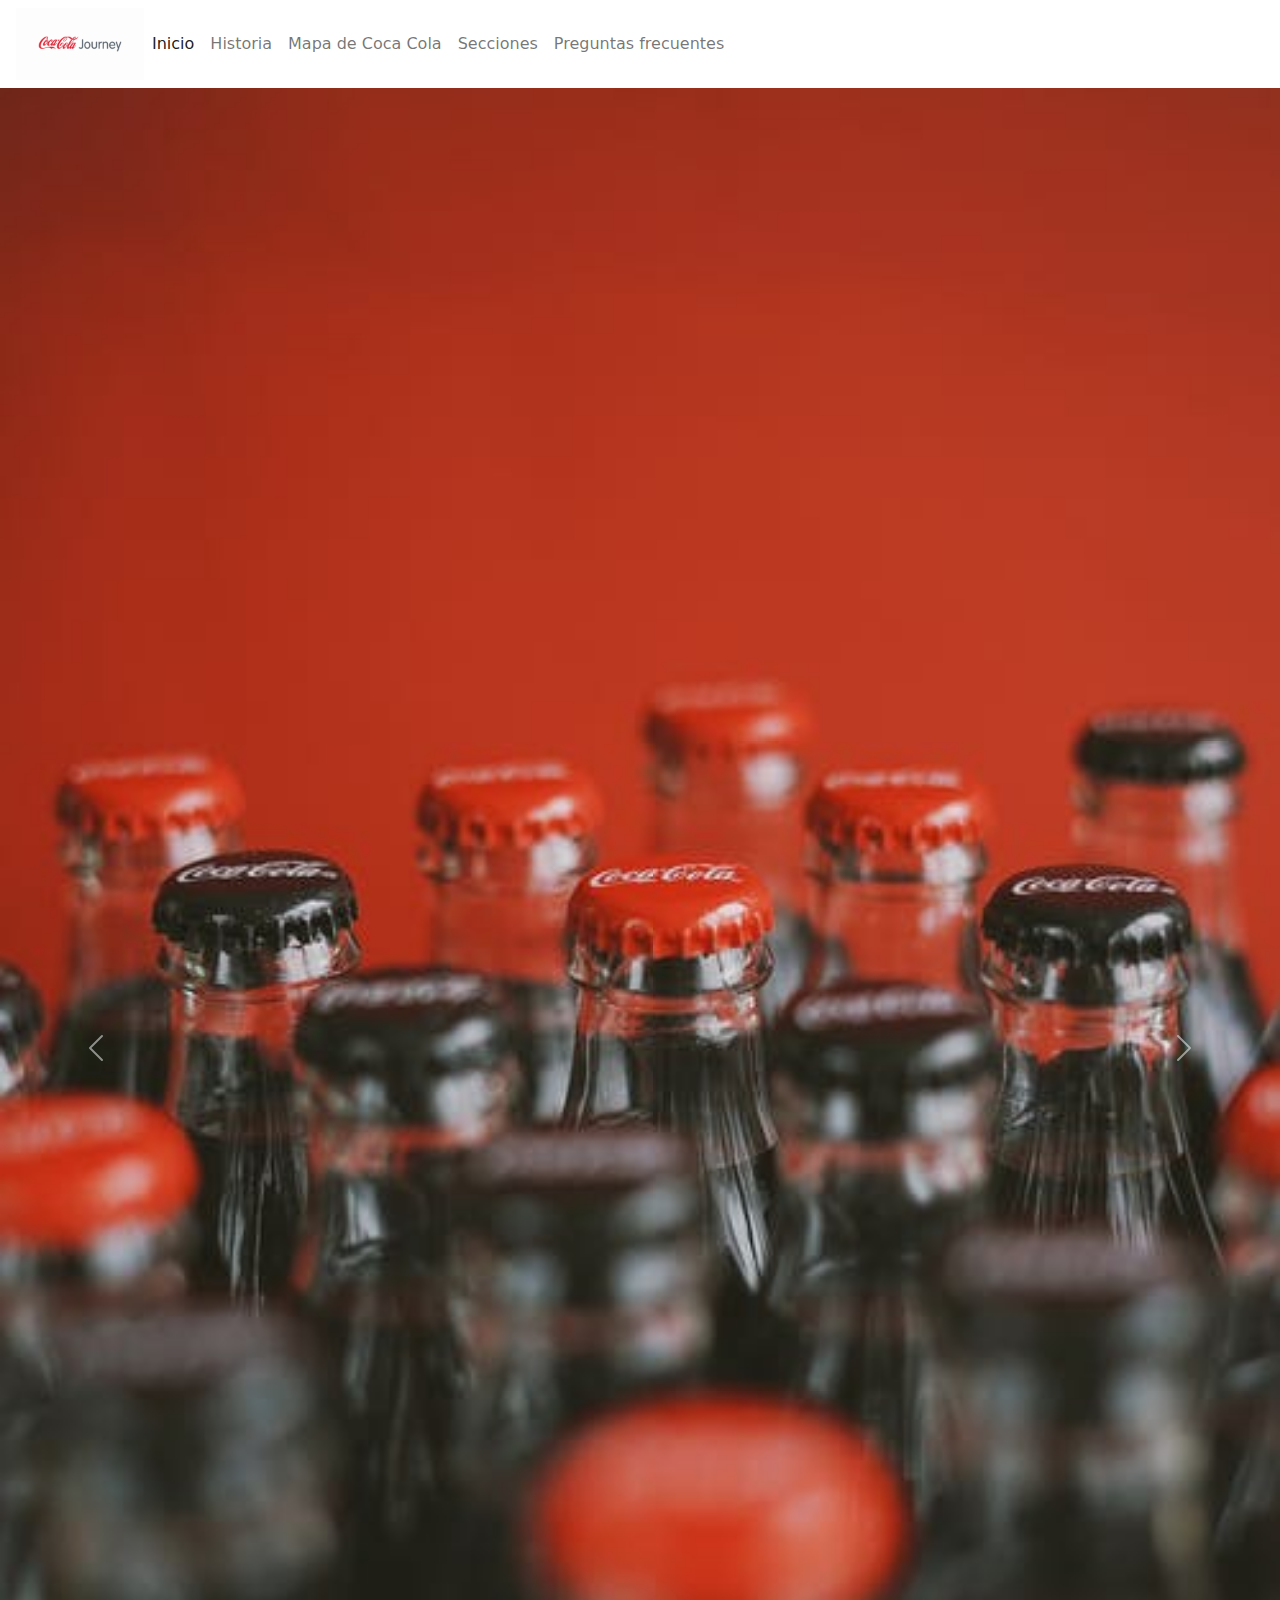
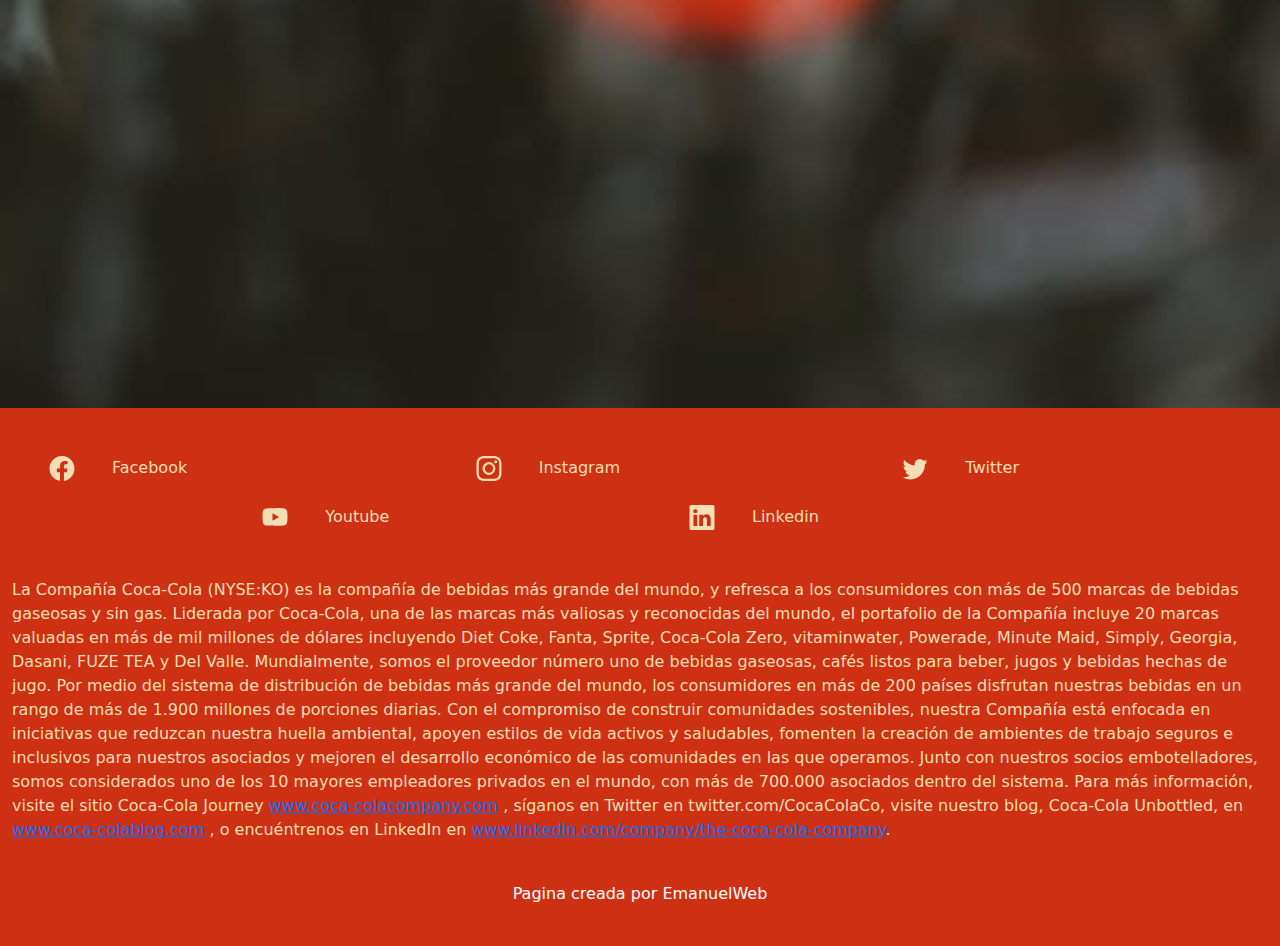
==== commit 842197b6: "Update index.html" ====
--- a/index.html
+++ b/index.html
@@ -1,341 +1,235 @@
-<!DOCTYPE html>
-<html lang="en">
-<title>Coca Cola Argentina</title>
-<meta charset="UTF-8">
-<meta name="viewport" content="width=device-width, initial-scale=1">
-<link rel="stylesheet" href="https://www.w3schools.com/w3css/4/w3.css">
-<link rel="stylesheet" href="https://fonts.googleapis.com/css?family=Lato">
-<link rel="stylesheet" href="https://fonts.googleapis.com/css?family=Montserrat">
-<link rel="stylesheet" href="https://cdnjs.cloudflare.com/ajax/libs/font-awesome/4.7.0/css/font-awesome.min.css">
-<link rel="shortcut icon" type="image/x-icon" href="/recursos/logos/images coca.png">
-<style>
-    body,
-    h1,
-    h2,
-    h3,
-    h4,
-    h5,
-    h6 {
-        font-family: "Lato", sans-serif
-    }
-
-    .w3-bar,
-    h1,
-    button {
-        font-family: "Montserrat", sans-serif
-    }
-
-    .fa-anchor,
-    .fa-coffee {
-        font-size: 200px
-    }
-
-    * {
-        box-sizing: border-box;
-    }
-
-    body {
-        font-family: Verdana, sans-serif;
-    }
-
-    .mySlides {
-        display: none;
-    }
-
-    img {
-        vertical-align: middle;
-    }
-
-    /* Slideshow container */
-    .slideshow-container {
-        max-width: 1000px;
-        position: relative;
-        margin: auto;
-    }
-
-    /* Caption text */
-    .text {
-        color: #f2f2f2;
-        font-size: 15px;
-        padding: 8px 12px;
-        position: absolute;
-        bottom: 8px;
-        width: 100%;
-        text-align: center;
-    }
-
-    /* Number text (1/3 etc) */
-    .numbertext {
-        color: #f2f2f2;
-        font-size: 12px;
-        padding: 8px 12px;
-        position: absolute;
-        top: 0;
-    }
-
-    /* The dots/bullets/indicators */
-    .dot {
-        height: 15px;
-        width: 15px;
-        margin: 0 2px;
-        background-color: #bbb;
-        border-radius: 50%;
-        display: inline-block;
-        transition: background-color 0.6s ease;
-    }
-
-    .active {
-        background-color: #717171;
-    }
-
-    /* Fading animation */
-    .fade {
-        -webkit-animation-name: fade;
-        -webkit-animation-duration: 1.5s;
-        animation-name: fade;
-        animation-duration: 1.5s;
-    }
-
-    @-webkit-keyframes fade {
-        from {
-            opacity: .4
-        }
-
-        to {
-            opacity: 1
-        }
-    }
-
-    @keyframes fade {
-        from {
-            opacity: .4
-        }
-
-        to {
-            opacity: 1
-        }
-    }
-
-    /* On smaller screens, decrease text size */
-    @media only screen and (max-width: 300px) {
-        .text {
-            font-size: 11px
-        }
-    }
-</style>
-
-<body>
-
-    <!-- Navbar -->
-    <div class="w3-top">
-        <div class="w3-bar w3-black w3-card w3-left-align w3-medium">
-            <a class="w3-bar-item w3-button w3-hide-medium w3-hide-large w3-right w3-padding-large w3-hover-white w3-large w3-red"
-                href="javascript:void(0);" onclick="myFunction()" title="Toggle Navigation Menu"><i
-                    class="fa fa-bars"></i></a>
-            <!--     <a href="#" class="w3-bar-item w3-button w3-padding-large w3-white">Home</a> -->
-            <a href="#" class="w3-bar-item w3-button w3-hide-small w3-padding-large w3-hover-white">Inicio</a>
-            <a href="/historia.html" class="w3-bar-item w3-button w3-hide-small w3-padding-large w3-hover-white">Historia</a>
-            <a href="mundo.html" class="w3-bar-item w3-button w3-hide-small w3-padding-large w3-hover-white">Coca Cola en el Mundo</a>
-            <a href="secciones.html" class="w3-bar-item w3-button w3-hide-small w3-padding-large w3-hover-white">Secciones</a>
-            <a href="preguntas_frecuentes.html" class="w3-bar-item w3-button w3-hide-small w3-padding-large w3-hover-white">Preguntas frecuentes</a>
-        </div>
-
-        <!-- Navbar on small screens -->
-        <div id="navDemo" class="w3-bar-block w3-white w3-hide w3-hide-large w3-hide-medium w3-large">
-            <a href="#" class="w3-bar-item w3-button w3-padding-large">Inicio</a>
-            <a href="#history" class="w3-bar-item w3-button w3-padding-large">Continentes</a>
-            <a href="/mundo.html" class="w3-bar-item w3-button w3-padding-large">Secciones</a>
-            <a href="#" class="w3-bar-item w3-button w3-padding-large">Preguntas frecuentes</a>
-        </div>
-    </div>
-
-    <!-- Header -->
-    <header class="w3-container w3-white w3-center"
-        style="padding:128px 16px;background-image: url(/recursos/logos/_600_CocAar48936973-00001.png);background-repeat:no-repeat ;background-position: center;background-size: contain;">
-        <!--   <h1 class="w3-margin w3-jumbo">START PAGE</h1> -->
-        <!--   <p class="w3-xlarge">Template by w3.css</p> -->
-        <!--   <button class="w3-button w3-black w3-padding-large w3-large w3-margin-top">Get Started</button> -->
-    </header>
-
-    <!-- First Grid -->
-    <div class="w3-row-padding w3-padding-64 w3-container">
-        <div class="w3-content">
-            <div class="w3-twothird">
-                <h1>Coca Cola Argentina</h1>
-                <!--                 <h5 class="w3-padding-32">Lorem ipsum dolor sit amet, consectetur adipiscing elit, sed do eiusmod tempor
-                    incididunt ut labore et dolore magna aliqua. Ut enim ad minim veniam, quis nostrud exercitation
-                    ullamco laboris nisi ut aliquip ex ea commodo consequat.</h5> -->
-
-                <!--                 <p class="w3-text-grey">Lorem ipsum dolor sit amet, consectetur adipiscing elit, sed do eiusmod tempor
-                    incididunt ut labore et dolore magna aliqua. Ut enim ad minim veniam, quis nostrud exercitation
-                    ullamco laboris nisi ut aliquip ex ea commodo consequat. Excepteur sint
-                    occaecat cupidatat non proident, sunt in culpa qui officia deserunt mollit anim id est laborum
-                    consectetur adipiscing elit, sed do eiusmod tempor incididunt ut labore et dolore magna aliqua. Ut
-                    enim ad minim veniam, quis nostrud exercitation ullamco
-                    laboris nisi ut aliquip ex ea commodo consequat.</p> -->
-            </div>
-            <div class="w3-third w3-center">
-                <!--       <i class="fa fa-anchor w3-padding-64 w3-text-red"></i> -->
-            </div>
-        </div>
-    </div>
-
-    <!-- slider  -->
-    <div class="slideshow-container">
-
-        <div class="mySlides fade">
-            <div class="numbertext">1 / 8</div>
-            <img src="/recursos/img/PAC_Carousel__ES-LA-MEJOR-DE-TODAS--.png" style="width:100%">
-            <!--           <div class="text">Caption Text</div> -->
-        </div>
-
-        <div class="mySlides fade">
-            <div class="numbertext">2 / 8</div>
-            <img src="/recursos/img/PAC_Carousel__LA-MEJOR-.png" style="width:100%">
-            <!--           <div class="text">Caption Two</div> -->
-        </div>
-
-        <div class="mySlides fade">
-            <div class="numbertext">3 / 8</div>
-            <img src="/recursos/img/PAC_Carousel_AR_exportación.png" style="width:100%">
-            <!--           <div class="text">Caption Three</div> -->
-        </div>
-
-        <div class="mySlides fade">
-            <div class="numbertext">4 / 8</div>
-            <img src="/recursos/img/PAC_Carousel_AR_HISTORIAS-CRUZADAS.png" style="width:100%">
-            <!--             <div class="text">Caption Three</div> -->
-        </div>
-
-        <div class="mySlides fade">
-            <div class="numbertext">5 / 8</div>
-            <img src="/recursos/img/PAC_Carousel_AR_Hugo-Orgaz.png" style="width:100%">
-            <!--             <div class="text">Caption Three</div> -->
-        </div>
-
-        <div class="mySlides fade">
-            <div class="numbertext">6 / 8</div>
-            <img src="/recursos/img/PAC_Carousel_AR_MATÍAS-.jpg" style="width:100%">
-            <!--             <div class="text">Caption Three</div> -->
-        </div>
-
-        <div class="mySlides fade">
-            <div class="numbertext">7 / 8</div>
-            <img src="/recursos/img/PAC_Carousel_AR_PROGRAMON-EMPREDIDOS.jpg" style="width:100%">
-            <!--             <div class="text">Caption Three</div> -->
-        </div>
-
-        <div class="mySlides fade">
-            <div class="numbertext">8 / 8</div>
-            <img src="/recursos/img/PAC_Carousel_AR_VAMOS-AL-GRANO.png" style="width:100%">
-            <!--             <div class="text">Caption Three</div> -->
-        </div>
-
-    </div>
-    <br>
-
-    <div style="text-align:center">
-        <span class="dot"></span>
-        <span class="dot"></span>
-        <span class="dot"></span>
-        <span class="dot"></span>
-        <span class="dot"></span>
-        <span class="dot"></span>
-        <span class="dot"></span>
-        <span class="dot"></span>
-    </div>
-
-
-    <!-- Second Grid -->
-    <div class="w3-row-padding w3-light-grey w3-padding-64 w3-container">
-        <div class="w3-content">
-            <div class="w3-third w3-center">
-                <!--       <i class="fa fa-coffee w3-padding-64 w3-text-red w3-margin-right"></i> -->
-            </div>
-
-            <div class="w3-twothird" id="history">
-                <h1>Nuestra historia</h1>
-                <h5 class="w3-padding-32">El 3 de agosto de 1942 hacía mucho frío y lloviznaba sobre Buenos Aires. Pero
-                    eso no impidió que un entusiasta grupo de hombres, que vestían uniformes verde oscuro y gorra con
-                    visera, salieran a recorrer la ciudad. A bordo de cuatro camiones y 15 triciclos pintados de
-                    amarillo y un logotipo rojo, iban en busca de sus primeros clientes... <a href="/historia .html">seguir leyendo</a> </h5>
-
-<!--                 <p class="w3-text-grey">Lorem ipsum dolor sit amet, consectetur adipiscing elit, sed do eiusmod tempor
-                    incididunt ut labore et dolore magna aliqua. Ut enim ad minim veniam, quis nostrud exercitation
-                    ullamco laboris nisi ut aliquip ex ea commodo consequat. Excepteur sint
-                    occaecat cupidatat non proident, sunt in culpa qui officia deserunt mollit anim id est laborum
-                    consectetur adipiscing elit, sed do eiusmod tempor incididunt ut labore et dolore magna aliqua. Ut
-                    enim ad minim veniam, quis nostrud exercitation ullamco
-                    laboris nisi ut aliquip ex ea commodo consequat.</p> -->
-            </div>
-        </div>
-    </div>
-
-<!--     <div class="w3-container w3-black w3-center w3-opacity w3-padding-64">
-        <h1 class="w3-margin w3-xlarge">Quote of the day: live life</h1>
-    </div> -->
-
-    <!-- Footer -->
-    <footer class="w3-container w3-padding-64 w3-center" style="background-color: #f40009;color: white;">
-        <div class="w3-xlarge w3-padding-32 ">
-            <a href="https://www.facebook.com/CocaColaCoAr" target="_blank"><i class="fa fa-facebook-official w3-hover-opacity"></i></a>
-            <a href="https://www.instagram.com/TheCocaColaCo/" target="_blank"><i class="fa fa-instagram w3-hover-opacity"></i></a>
-            <a href="https://twitter.com/CocaColaCoAR" target="_blank"><i class="fa fa-twitter w3-hover-opacity"></i></a>
-            <a href="https://www.linkedin.com/in/coca-cola-andina-argentina-71a575100/" target="_blank"><i class="fa fa-linkedin w3-hover-opacity" ></i></a>
-            <a href="https://www.youtube.com/user/CocaColaCo" target="_blank"><i class="fa fa-youtube w3-hover-opacity"></i></a>
-        </div>
-        <p style="text-align: justify; font-size: 12px;">
-            La Compañía Coca-Cola (NYSE:KO) es la compañía de bebidas más grande del mundo, y refresca a los
-            consumidores con más de 500 marcas de bebidas gaseosas y sin gas. Liderada por Coca-Cola, una de las marcas
-            más valiosas y reconocidas del mundo, el portafolio de la Compañía incluye 20 marcas valuadas en más de mil
-            millones de dólares incluyendo Diet Coke, Fanta, Sprite, Coca-Cola Zero, vitaminwater, Powerade, Minute
-            Maid, Simply, Georgia, Dasani, FUZE TEA y Del Valle. Mundialmente, somos el proveedor número uno de bebidas
-            gaseosas, cafés listos para beber, jugos y bebidas hechas de jugo. Por medio del sistema de distribución de
-            bebidas más grande del mundo, los consumidores en más de 200 países disfrutan nuestras bebidas en un rango
-            de más de 1.900 millones de porciones diarias. Con el compromiso de construir comunidades sostenibles,
-            nuestra Compañía está enfocada en iniciativas que reduzcan nuestra huella ambiental, apoyen estilos de vida
-            activos y saludables, fomenten la creación de ambientes de trabajo seguros e inclusivos para nuestros
-            asociados y mejoren el desarrollo económico de las comunidades en las que operamos. Junto con nuestros
-            socios embotelladores, somos considerados uno de los 10 mayores empleadores privados en el mundo, con más de
-            700.000 asociados dentro del sistema. Para más información, visite el sitio Coca-Cola Journey
-            www.coca-colacompany.com, síganos en Twitter entwitter.com/CocaColaCo, visite nuestro blog, Coca-Cola
-            Unbottled, en www.coca-colablog.com, o encuéntrenos en LinkedIn en
-            www.linkedin.com/company/the-coca-cola-company.
-        </p>
-        <p>Creado por <a href="https://www.w3schools.com/w3css/default.asp" target="_blank">EmanuelPB</a></p>
-    </footer>
-
-    <script>
-        // Used to toggle the menu on small screens when clicking on the menu button
-        function myFunction() {
-            var x = document.getElementById("navDemo");
-            if (x.className.indexOf("w3-show") == -1) {
-                x.className += " w3-show";
-            } else {
-                x.className = x.className.replace(" w3-show", "");
-            }
-        }
-        var slideIndex = 0;
-        showSlides();
-
-        function showSlides() {
-            var i;
-            var slides = document.getElementsByClassName("mySlides");
-            var dots = document.getElementsByClassName("dot");
-            for (i = 0; i < slides.length; i++) {
-                slides[i].style.display = "none";
-            }
-            slideIndex++;
-            if (slideIndex > slides.length) { slideIndex = 1 }
-            for (i = 0; i < dots.length; i++) {
-                dots[i].className = dots[i].className.replace(" active", "");
-            }
-            slides[slideIndex - 1].style.display = "block";
-            dots[slideIndex - 1].className += " active";
-            setTimeout(showSlides, 5000); // Change image every 7.5 seconds
-        }
-    </script>
-
-</body>
-
-</html>
+<html lang="en">
+
+<head>
+    <meta charset="UTF-8">
+    <meta http-equiv="X-UA-Compatible" content="IE=edge">
+    <meta name="viewport" content="width=device-width, initial-scale=1.0">
+    <link rel="stylesheet" href="css/bootstrap.min.css">
+    <link rel="shortcut icon" type="image/x-icon" href="logos/coca.png">
+    <title>Coca Cola</title>
+</head>
+
+<body>
+
+    <!-- nabvar -->
+
+    <div class="h1-responsive" style="box-shadow: 0px 1px 15px 0px rgba(0, 0, 0, 0.5);">
+        <nav class="navbar navbar-expand-md navbar-light bg-white">
+            <a class="navbar-brand " href="#"></a>
+            <img src="logos/cocojou.png" alt="" width="128" height="72" class="d-inline-block align-text-top">
+            <button class="navbar-toggler" type="button" data-bs-toggle="collapse" data-bs-target="#navbarNavDropdown"
+                aria-controls="navbarNavDropdown" aria-expanded="false" aria-label="Toggle navigation">
+                <span class="navbar-toggler-icon"></span>
+            </button>
+            <div class="collapse navbar-collapse" id="navbarNavDropdown">
+                <ul class="navbar-nav">
+                    <li class="nav-item">
+                        <a class="nav-link active" aria-current="page" href="#">Inicio</a>
+                    </li>
+                    <hr>
+                    <li class="nav-item">
+                        <a class="nav-link" href="historia.html">Historia</a>
+                    </li>
+                    <hr>
+                    <li class="nav-item">
+                        <a class="nav-link" href="mundo.html">Mapa de Coca Cola</a>
+                    </li>
+                    <hr>
+                    <li class="nav-item">
+                        <a class="nav-link" href="secciones.html">Secciones</a>
+                    </li>
+                    <hr>
+                    <li class="nav-item">
+                        <a class="nav-link" href="preguntas.html">Preguntas frecuentes</a>
+                    </li>
+                    <!--                         <li class="nav-item dropdown"> -->
+                    <!--                             <a class="nav-link dropdown-toggle" href="#" id="navbarDropdownMenuLink" role="button"
+                                data-bs-toggle="dropdown" aria-expanded="false">
+                                Dropdown link
+                            </a> -->
+                    <!--                             <ul class="dropdown-menu" aria-labelledby="navbarDropdownMenuLink">
+                                <li><a class="dropdown-item" href="#">Action</a></li>
+                                <li><a class="dropdown-item" href="#">Another action</a></li>
+                                <li><a class="dropdown-item" href="#">Something else here</a></li>
+                            </ul> -->
+                    </li>
+                </ul>
+            </div>
+        </nav>
+    </div>
+    
+<!-- main -->
+
+
+    <div class="col">
+        <div id="carouselExampleInterval" class="carousel slide" data-bs-ride="carousel">
+            <div class="carousel-inner">
+                <div class="carousel-item active" data-bs-interval="5000">
+                    <img src="img/pexels-photo-1904262.jpeg" class="d-block w-100 img-fluid" alt="...">
+                </div>
+                <div class="carousel-item " data-bs-interval="5000">
+                    <img src="img/pexels-photo-1904262.jpeg" class="d-block w-100" alt="...">
+                </div>
+                <div class="carousel-item " data-bs-interval="5000">
+                    <img src="img/pexels-photo-1904262.jpeg" class="d-block w-100" alt="...">
+                </div>
+            </div>
+            <button class="carousel-control-prev" type="button" data-bs-target="#carouselExampleInterval"
+                data-bs-slide="prev">
+                <span class="carousel-control-prev-icon" aria-hidden="true"></span>
+                <span class="visually-hidden">Previous</span>
+            </button>
+            <button class="carousel-control-next" type="button" data-bs-target="#carouselExampleInterval"
+                data-bs-slide="next">
+                <span class="carousel-control-next-icon" aria-hidden="true"></span>
+                <span class="visually-hidden">Next</span>
+            </button>
+        </div>
+    </div>
+
+<!-- footer -->
+    <div class="container-fluid  d-none d-sm-block" style="background-color: rgb(206, 48, 20);color: wheat">
+        <br><br>
+        <div class="row">
+            <div class="col">
+
+                <svg xmlns="http://www.w3.org/2000/svg" width="100" height="25" fill="currentColor"
+                    class="bi bi-facebook" viewBox="0 0 16 16">
+                    <path
+                        d="M16 8.049c0-4.446-3.582-8.05-8-8.05C3.58 0-.002 3.603-.002 8.05c0 4.017 2.926 7.347 6.75 7.951v-5.625h-2.03V8.05H6.75V6.275c0-2.017 1.195-3.131 3.022-3.131.876 0 1.791.157 1.791.157v1.98h-1.009c-.993 0-1.303.621-1.303 1.258v1.51h2.218l-.354 2.326H9.25V16c3.824-.604 6.75-3.934 6.75-7.951z" />
+                </svg>Facebook
+
+            </div>
+            <div class="col">
+
+                <svg xmlns="http://www.w3.org/2000/svg" width="100" height="25" fill="currentColor"
+                    class="bi bi-instagram" viewBox="0 0 16 16">
+                    <path
+                        d="M8 0C5.829 0 5.556.01 4.703.048 3.85.088 3.269.222 2.76.42a3.917 3.917 0 0 0-1.417.923A3.927 3.927 0 0 0 .42 2.76C.222 3.268.087 3.85.048 4.7.01 5.555 0 5.827 0 8.001c0 2.172.01 2.444.048 3.297.04.852.174 1.433.372 1.942.205.526.478.972.923 1.417.444.445.89.719 1.416.923.51.198 1.09.333 1.942.372C5.555 15.99 5.827 16 8 16s2.444-.01 3.298-.048c.851-.04 1.434-.174 1.943-.372a3.916 3.916 0 0 0 1.416-.923c.445-.445.718-.891.923-1.417.197-.509.332-1.09.372-1.942C15.99 10.445 16 10.173 16 8s-.01-2.445-.048-3.299c-.04-.851-.175-1.433-.372-1.941a3.926 3.926 0 0 0-.923-1.417A3.911 3.911 0 0 0 13.24.42c-.51-.198-1.092-.333-1.943-.372C10.443.01 10.172 0 7.998 0h.003zm-.717 1.442h.718c2.136 0 2.389.007 3.232.046.78.035 1.204.166 1.486.275.373.145.64.319.92.599.28.28.453.546.598.92.11.281.24.705.275 1.485.039.843.047 1.096.047 3.231s-.008 2.389-.047 3.232c-.035.78-.166 1.203-.275 1.485a2.47 2.47 0 0 1-.599.919c-.28.28-.546.453-.92.598-.28.11-.704.24-1.485.276-.843.038-1.096.047-3.232.047s-2.39-.009-3.233-.047c-.78-.036-1.203-.166-1.485-.276a2.478 2.478 0 0 1-.92-.598 2.48 2.48 0 0 1-.6-.92c-.109-.281-.24-.705-.275-1.485-.038-.843-.046-1.096-.046-3.233 0-2.136.008-2.388.046-3.231.036-.78.166-1.204.276-1.486.145-.373.319-.64.599-.92.28-.28.546-.453.92-.598.282-.11.705-.24 1.485-.276.738-.034 1.024-.044 2.515-.045v.002zm4.988 1.328a.96.96 0 1 0 0 1.92.96.96 0 0 0 0-1.92zm-4.27 1.122a4.109 4.109 0 1 0 0 8.217 4.109 4.109 0 0 0 0-8.217zm0 1.441a2.667 2.667 0 1 1 0 5.334 2.667 2.667 0 0 1 0-5.334z" />
+                </svg>Instagram
+
+            </div>
+            <div class="col">
+
+                <svg xmlns="http://www.w3.org/2000/svg" width="100" height="25" fill="currentColor"
+                    class="bi bi-twitter" viewBox="0 0 16 16">
+                    <path
+                        d="M5.026 15c6.038 0 9.341-5.003 9.341-9.334 0-.14 0-.282-.006-.422A6.685 6.685 0 0 0 16 3.542a6.658 6.658 0 0 1-1.889.518 3.301 3.301 0 0 0 1.447-1.817 6.533 6.533 0 0 1-2.087.793A3.286 3.286 0 0 0 7.875 6.03a9.325 9.325 0 0 1-6.767-3.429 3.289 3.289 0 0 0 1.018 4.382A3.323 3.323 0 0 1 .64 6.575v.045a3.288 3.288 0 0 0 2.632 3.218 3.203 3.203 0 0 1-.865.115 3.23 3.23 0 0 1-.614-.057 3.283 3.283 0 0 0 3.067 2.277A6.588 6.588 0 0 1 .78 13.58a6.32 6.32 0 0 1-.78-.045A9.344 9.344 0 0 0 5.026 15z" />
+                </svg>Twitter
+
+            </div>
+        </div>
+        <br>
+        <div class="row">
+            <br>
+            <div class="col-2"></div>
+            <div class="col-4">
+
+                <svg xmlns="http://www.w3.org/2000/svg" width="100" height="25" fill="currentColor"
+                    class="bi bi-youtube" viewBox="0 0 16 16">
+                    <path
+                        d="M8.051 1.999h.089c.822.003 4.987.033 6.11.335a2.01 2.01 0 0 1 1.415 1.42c.101.38.172.883.22 1.402l.01.104.022.26.008.104c.065.914.073 1.77.074 1.957v.075c-.001.194-.01 1.108-.082 2.06l-.008.105-.009.104c-.05.572-.124 1.14-.235 1.558a2.007 2.007 0 0 1-1.415 1.42c-1.16.312-5.569.334-6.18.335h-.142c-.309 0-1.587-.006-2.927-.052l-.17-.006-.087-.004-.171-.007-.171-.007c-1.11-.049-2.167-.128-2.654-.26a2.007 2.007 0 0 1-1.415-1.419c-.111-.417-.185-.986-.235-1.558L.09 9.82l-.008-.104A31.4 31.4 0 0 1 0 7.68v-.123c.002-.215.01-.958.064-1.778l.007-.103.003-.052.008-.104.022-.26.01-.104c.048-.519.119-1.023.22-1.402a2.007 2.007 0 0 1 1.415-1.42c.487-.13 1.544-.21 2.654-.26l.17-.007.172-.006.086-.003.171-.007A99.788 99.788 0 0 1 7.858 2h.193zM6.4 5.209v4.818l4.157-2.408L6.4 5.209z" />
+                </svg>Youtube
+
+            </div>
+            <div class="col-4">
+
+                <svg xmlns="http://www.w3.org/2000/svg" width="100" height="25" fill="currentColor"
+                    class="bi bi-linkedin" viewBox="0 0 16 16">
+                    <path
+                        d="M0 1.146C0 .513.526 0 1.175 0h13.65C15.474 0 16 .513 16 1.146v13.708c0 .633-.526 1.146-1.175 1.146H1.175C.526 16 0 15.487 0 14.854V1.146zm4.943 12.248V6.169H2.542v7.225h2.401zm-1.2-8.212c.837 0 1.358-.554 1.358-1.248-.015-.709-.52-1.248-1.342-1.248-.822 0-1.359.54-1.359 1.248 0 .694.521 1.248 1.327 1.248h.016zm4.908 8.212V9.359c0-.216.016-.432.08-.586.173-.431.568-.878 1.232-.878.869 0 1.216.662 1.216 1.634v3.865h2.401V9.25c0-2.22-1.184-3.252-2.764-3.252-1.274 0-1.845.7-2.165 1.193v.025h-.016a5.54 5.54 0 0 1 .016-.025V6.169h-2.4c.03.678 0 7.225 0 7.225h2.4z" />
+                </svg>Linkedin
+
+            </div>
+        </div>
+        <br><br>
+    </div>
+    <div class="container-fluid d-block d-sm-none" style="background-color: rgb(206, 48, 20);color: wheat;">
+<br>
+        <div class="col text-center">
+            <svg xmlns="http://www.w3.org/2000/svg" width="100" height="25" fill="currentColor"
+            class="bi bi-facebook" viewBox="0 0 16 16">
+            <path
+                d="M16 8.049c0-4.446-3.582-8.05-8-8.05C3.58 0-.002 3.603-.002 8.05c0 4.017 2.926 7.347 6.75 7.951v-5.625h-2.03V8.05H6.75V6.275c0-2.017 1.195-3.131 3.022-3.131.876 0 1.791.157 1.791.157v1.98h-1.009c-.993 0-1.303.621-1.303 1.258v1.51h2.218l-.354 2.326H9.25V16c3.824-.604 6.75-3.934 6.75-7.951z" />
+        </svg>
+        </div>
+        <br>
+        <div class="col text-center">
+            <svg xmlns="http://www.w3.org/2000/svg" width="100" height="25" fill="currentColor"
+            class="bi bi-instagram" viewBox="0 0 16 16">
+            <path
+                d="M8 0C5.829 0 5.556.01 4.703.048 3.85.088 3.269.222 2.76.42a3.917 3.917 0 0 0-1.417.923A3.927 3.927 0 0 0 .42 2.76C.222 3.268.087 3.85.048 4.7.01 5.555 0 5.827 0 8.001c0 2.172.01 2.444.048 3.297.04.852.174 1.433.372 1.942.205.526.478.972.923 1.417.444.445.89.719 1.416.923.51.198 1.09.333 1.942.372C5.555 15.99 5.827 16 8 16s2.444-.01 3.298-.048c.851-.04 1.434-.174 1.943-.372a3.916 3.916 0 0 0 1.416-.923c.445-.445.718-.891.923-1.417.197-.509.332-1.09.372-1.942C15.99 10.445 16 10.173 16 8s-.01-2.445-.048-3.299c-.04-.851-.175-1.433-.372-1.941a3.926 3.926 0 0 0-.923-1.417A3.911 3.911 0 0 0 13.24.42c-.51-.198-1.092-.333-1.943-.372C10.443.01 10.172 0 7.998 0h.003zm-.717 1.442h.718c2.136 0 2.389.007 3.232.046.78.035 1.204.166 1.486.275.373.145.64.319.92.599.28.28.453.546.598.92.11.281.24.705.275 1.485.039.843.047 1.096.047 3.231s-.008 2.389-.047 3.232c-.035.78-.166 1.203-.275 1.485a2.47 2.47 0 0 1-.599.919c-.28.28-.546.453-.92.598-.28.11-.704.24-1.485.276-.843.038-1.096.047-3.232.047s-2.39-.009-3.233-.047c-.78-.036-1.203-.166-1.485-.276a2.478 2.478 0 0 1-.92-.598 2.48 2.48 0 0 1-.6-.92c-.109-.281-.24-.705-.275-1.485-.038-.843-.046-1.096-.046-3.233 0-2.136.008-2.388.046-3.231.036-.78.166-1.204.276-1.486.145-.373.319-.64.599-.92.28-.28.546-.453.92-.598.282-.11.705-.24 1.485-.276.738-.034 1.024-.044 2.515-.045v.002zm4.988 1.328a.96.96 0 1 0 0 1.92.96.96 0 0 0 0-1.92zm-4.27 1.122a4.109 4.109 0 1 0 0 8.217 4.109 4.109 0 0 0 0-8.217zm0 1.441a2.667 2.667 0 1 1 0 5.334 2.667 2.667 0 0 1 0-5.334z" />
+        </svg>
+        </div>
+        <br>
+        <div class="col text-center">
+            <svg xmlns="http://www.w3.org/2000/svg" width="100" height="25" fill="currentColor"
+            class="bi bi-twitter" viewBox="0 0 16 16">
+            <path
+                d="M5.026 15c6.038 0 9.341-5.003 9.341-9.334 0-.14 0-.282-.006-.422A6.685 6.685 0 0 0 16 3.542a6.658 6.658 0 0 1-1.889.518 3.301 3.301 0 0 0 1.447-1.817 6.533 6.533 0 0 1-2.087.793A3.286 3.286 0 0 0 7.875 6.03a9.325 9.325 0 0 1-6.767-3.429 3.289 3.289 0 0 0 1.018 4.382A3.323 3.323 0 0 1 .64 6.575v.045a3.288 3.288 0 0 0 2.632 3.218 3.203 3.203 0 0 1-.865.115 3.23 3.23 0 0 1-.614-.057 3.283 3.283 0 0 0 3.067 2.277A6.588 6.588 0 0 1 .78 13.58a6.32 6.32 0 0 1-.78-.045A9.344 9.344 0 0 0 5.026 15z" />
+        </svg>
+        </div>
+        <br>
+        <div class="col text-center">
+            <svg xmlns="http://www.w3.org/2000/svg" width="100" height="25" fill="currentColor"
+            class="bi bi-youtube" viewBox="0 0 16 16">
+            <path
+                d="M8.051 1.999h.089c.822.003 4.987.033 6.11.335a2.01 2.01 0 0 1 1.415 1.42c.101.38.172.883.22 1.402l.01.104.022.26.008.104c.065.914.073 1.77.074 1.957v.075c-.001.194-.01 1.108-.082 2.06l-.008.105-.009.104c-.05.572-.124 1.14-.235 1.558a2.007 2.007 0 0 1-1.415 1.42c-1.16.312-5.569.334-6.18.335h-.142c-.309 0-1.587-.006-2.927-.052l-.17-.006-.087-.004-.171-.007-.171-.007c-1.11-.049-2.167-.128-2.654-.26a2.007 2.007 0 0 1-1.415-1.419c-.111-.417-.185-.986-.235-1.558L.09 9.82l-.008-.104A31.4 31.4 0 0 1 0 7.68v-.123c.002-.215.01-.958.064-1.778l.007-.103.003-.052.008-.104.022-.26.01-.104c.048-.519.119-1.023.22-1.402a2.007 2.007 0 0 1 1.415-1.42c.487-.13 1.544-.21 2.654-.26l.17-.007.172-.006.086-.003.171-.007A99.788 99.788 0 0 1 7.858 2h.193zM6.4 5.209v4.818l4.157-2.408L6.4 5.209z" />
+        </svg>
+        </div>
+        <br>
+        <div class="col text-center">
+            <svg xmlns="http://www.w3.org/2000/svg" width="100" height="25" fill="currentColor"
+            class="bi bi-linkedin" viewBox="0 0 16 16">
+            <path
+                d="M0 1.146C0 .513.526 0 1.175 0h13.65C15.474 0 16 .513 16 1.146v13.708c0 .633-.526 1.146-1.175 1.146H1.175C.526 16 0 15.487 0 14.854V1.146zm4.943 12.248V6.169H2.542v7.225h2.401zm-1.2-8.212c.837 0 1.358-.554 1.358-1.248-.015-.709-.52-1.248-1.342-1.248-.822 0-1.359.54-1.359 1.248 0 .694.521 1.248 1.327 1.248h.016zm4.908 8.212V9.359c0-.216.016-.432.08-.586.173-.431.568-.878 1.232-.878.869 0 1.216.662 1.216 1.634v3.865h2.401V9.25c0-2.22-1.184-3.252-2.764-3.252-1.274 0-1.845.7-2.165 1.193v.025h-.016a5.54 5.54 0 0 1 .016-.025V6.169h-2.4c.03.678 0 7.225 0 7.225h2.4z" />
+        </svg>
+        </div>
+        <br>
+    </div>
+
+
+    <div class="container-fluid d-none d-sm-block" style="background-color: rgb(206, 48, 20);color: wheat;">
+        <div class="col-md-12">
+            <p class="h4-responsive ">
+                La Compañía Coca-Cola (NYSE:KO) es la compañía de bebidas más grande del mundo, y refresca a los
+                consumidores con más de 500 marcas de bebidas gaseosas y sin gas. Liderada por Coca-Cola, una de
+                las marcas más valiosas y reconocidas del mundo, el portafolio de la Compañía incluye 20 marcas
+                valuadas en más de mil millones de dólares incluyendo Diet Coke, Fanta, Sprite, Coca-Cola Zero,
+                vitaminwater, Powerade, Minute Maid, Simply, Georgia, Dasani, FUZE TEA y Del Valle.
+                Mundialmente, somos el proveedor número uno de bebidas gaseosas, cafés listos para beber, jugos
+                y bebidas hechas de jugo. Por medio del sistema de distribución de bebidas más grande del mundo,
+                los consumidores en más de 200 países disfrutan nuestras bebidas en un rango de más de 1.900
+                millones de porciones diarias. Con el compromiso de construir comunidades sostenibles, nuestra
+                Compañía está enfocada en iniciativas que reduzcan nuestra huella ambiental, apoyen estilos de
+                vida activos y saludables, fomenten la creación de ambientes de trabajo seguros e inclusivos
+                para nuestros asociados y mejoren el desarrollo económico de las comunidades en las que
+                operamos. Junto con nuestros socios embotelladores, somos considerados uno de los 10 mayores
+                empleadores privados en el mundo, con más de 700.000 asociados dentro del sistema. Para más
+                información, visite el sitio Coca-Cola Journey <a href="http://www.coca-colacompany.com" target="_blank"
+                    rel="noopener noreferrer">www.coca-colacompany.com</a> , síganos en Twitter
+                en twitter.com/CocaColaCo, visite nuestro blog, Coca-Cola Unbottled, en <a
+                    href="http://www.coca-colablog.com" target="_blank"
+                    rel="noopener noreferrer">www.coca-colablog.com</a> , o
+                encuéntrenos en LinkedIn en <a href="http://www.linkedin.com/company/the-coca-cola-company"
+                    target="_blank" rel="noopener noreferrer">
+                    www.linkedin.com/company/the-coca-cola-company</a>.
+            </p>
+        </div>
+        <br>
+    </div>
+    <div class="container-fluid" style="background-color: rgb(206, 48, 20); color: whitesmoke;">
+
+        <p class="h2-responsive text-center text-white" style="background-color: rgb(206, 48, 20);left: 50%;">Pagina creada por <a
+                href="https://emanuelpb123.github.io/EmanuelWebs/" target="_blank"
+                rel="noopener noreferrer" class="text-white" style="text-decoration: none;">EmanuelWeb</a></p>
+        <br>
+    </div>
+
+    <script src="js/bootstrap.min.js"></script>
+    <script src="js/jquery-3.6.0.min.js"></script>
+    <!--     <script src="/bootstrap.bundle.min.js"></script> -->
+    <script src="js/popper.min.js"></script>
+</body>
+
+</html>
